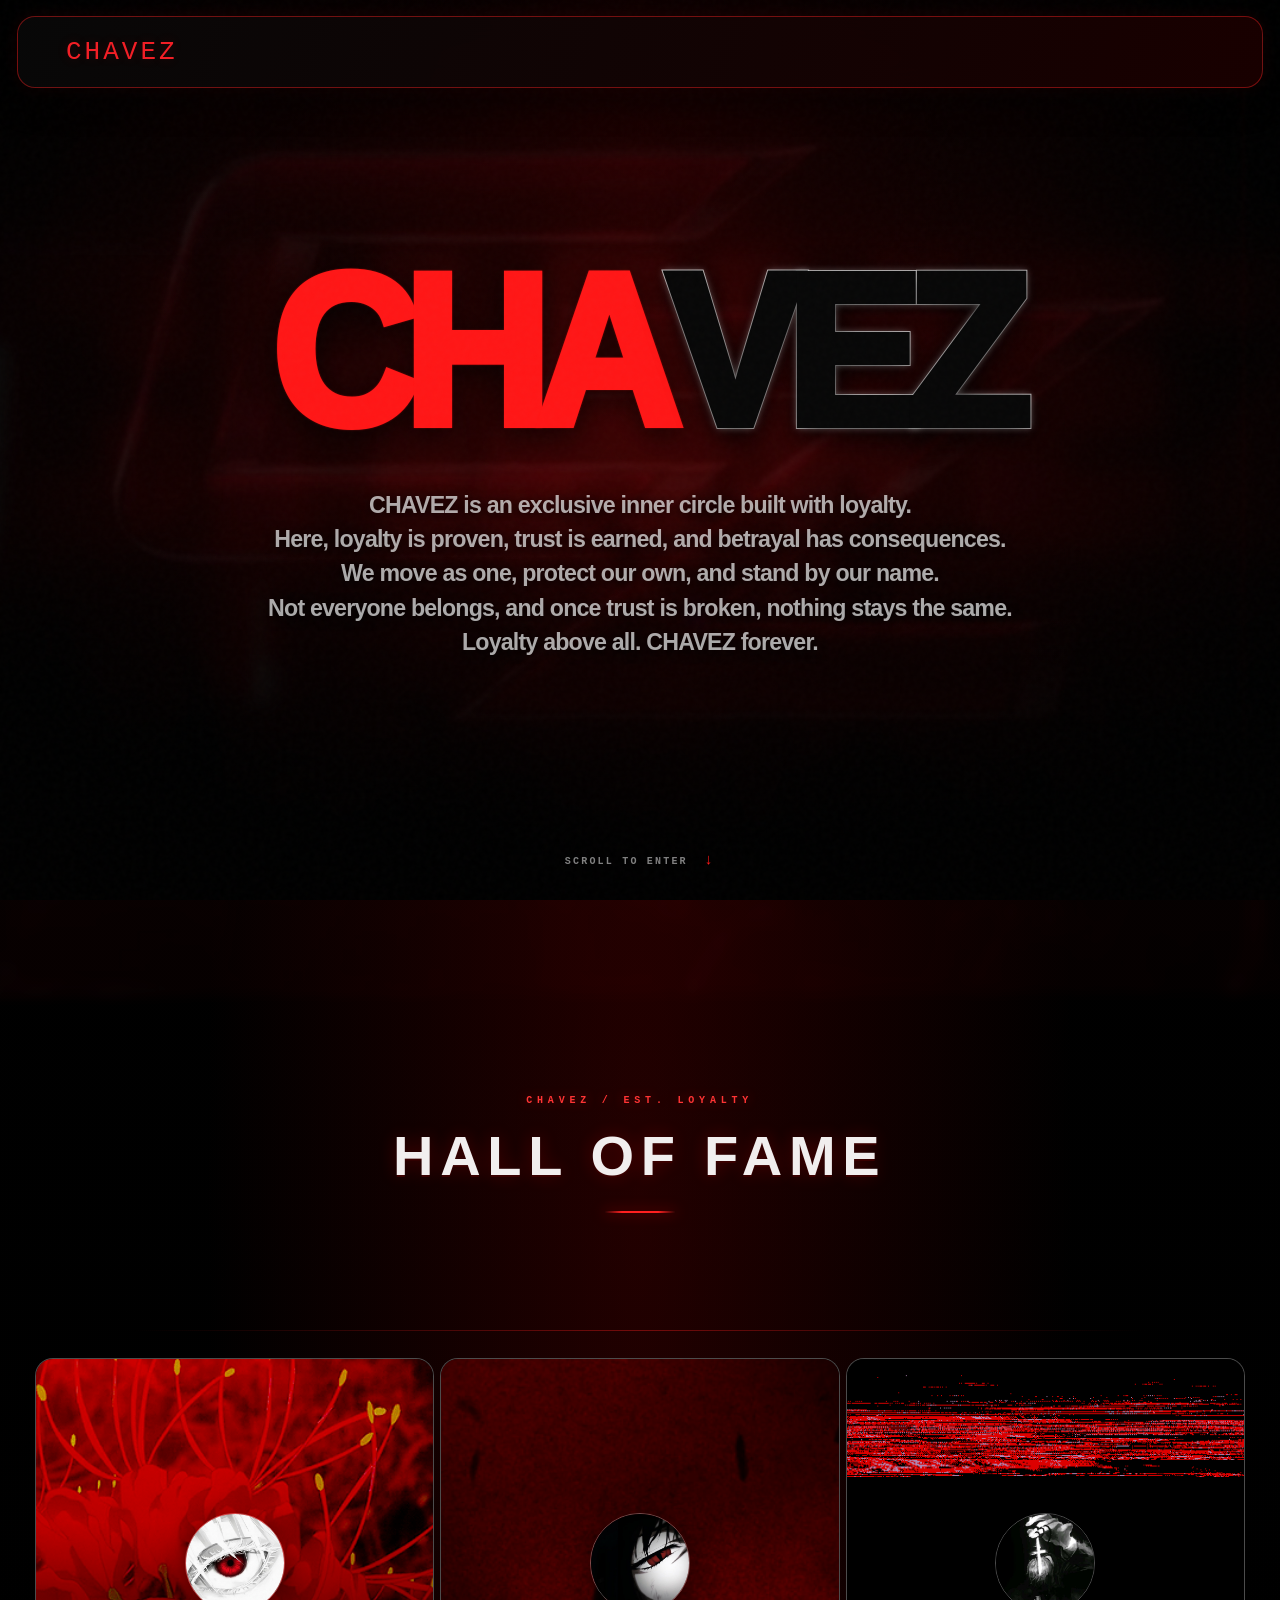
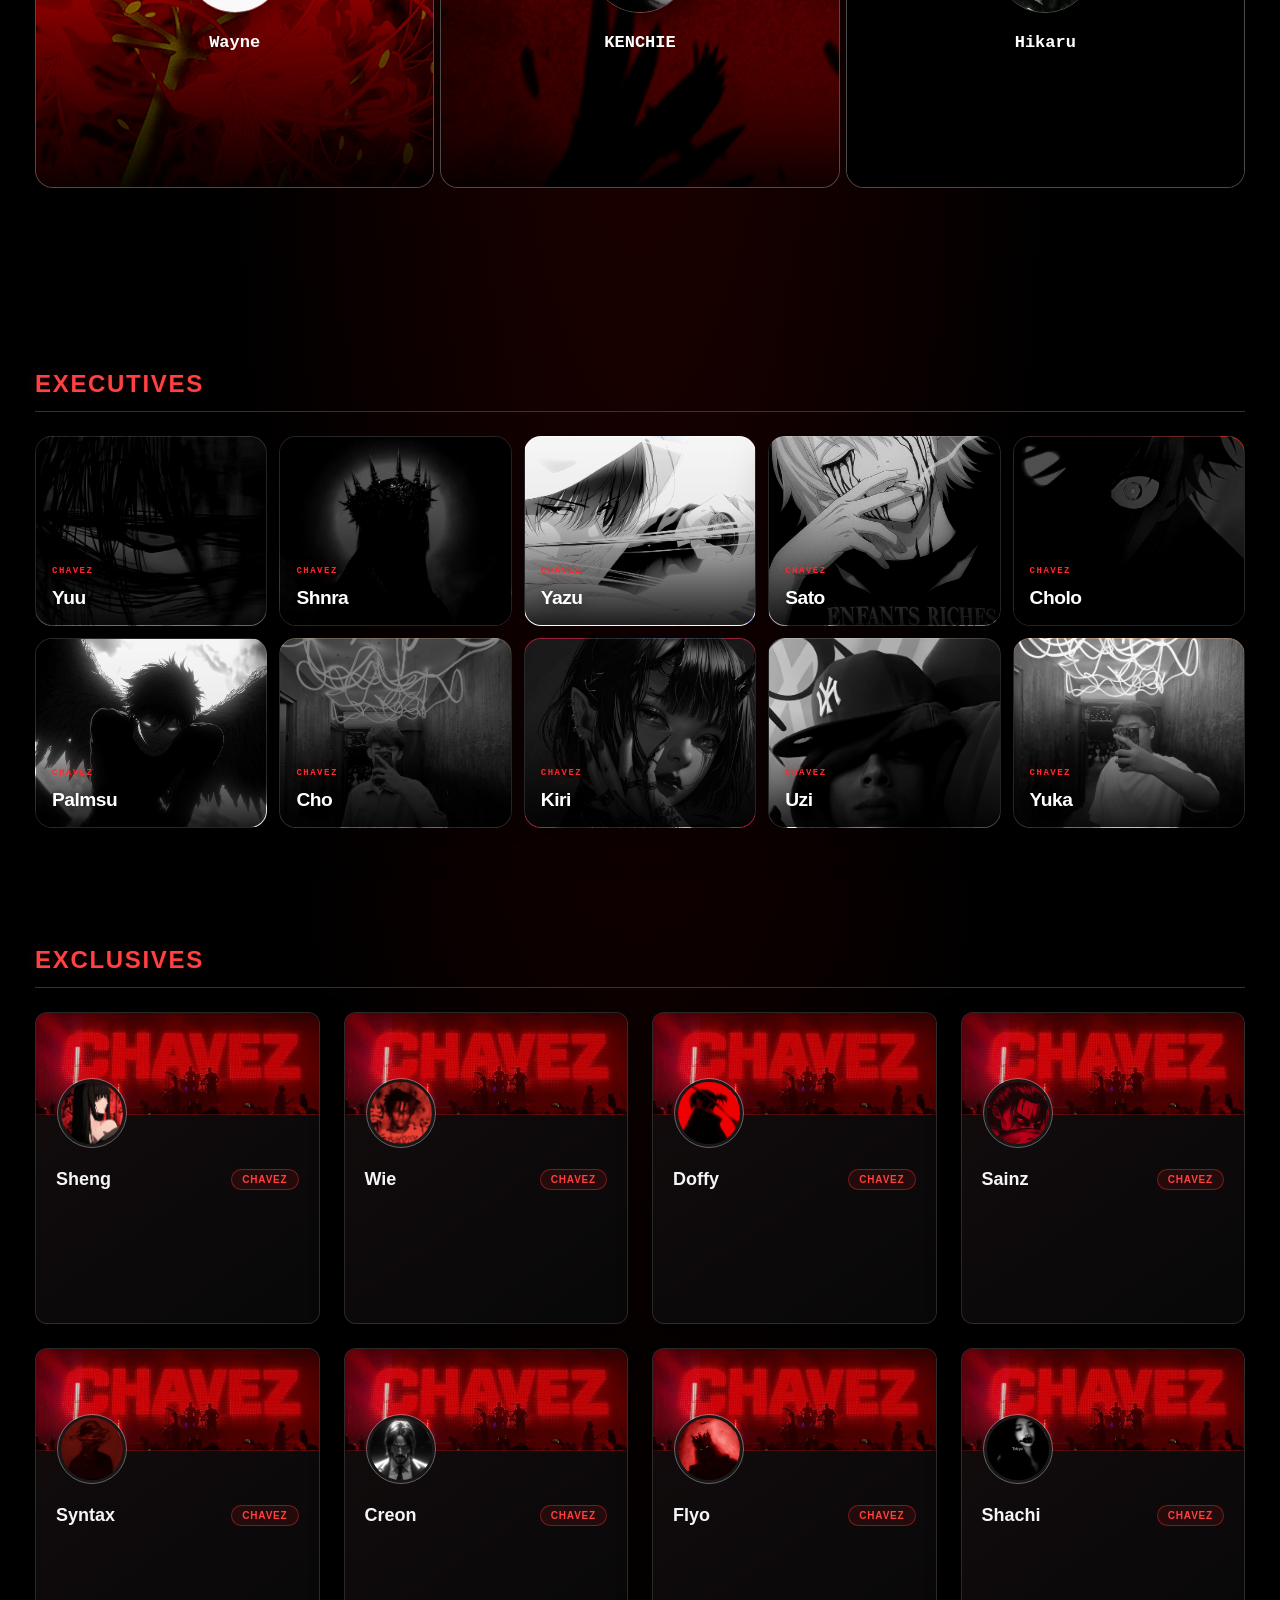
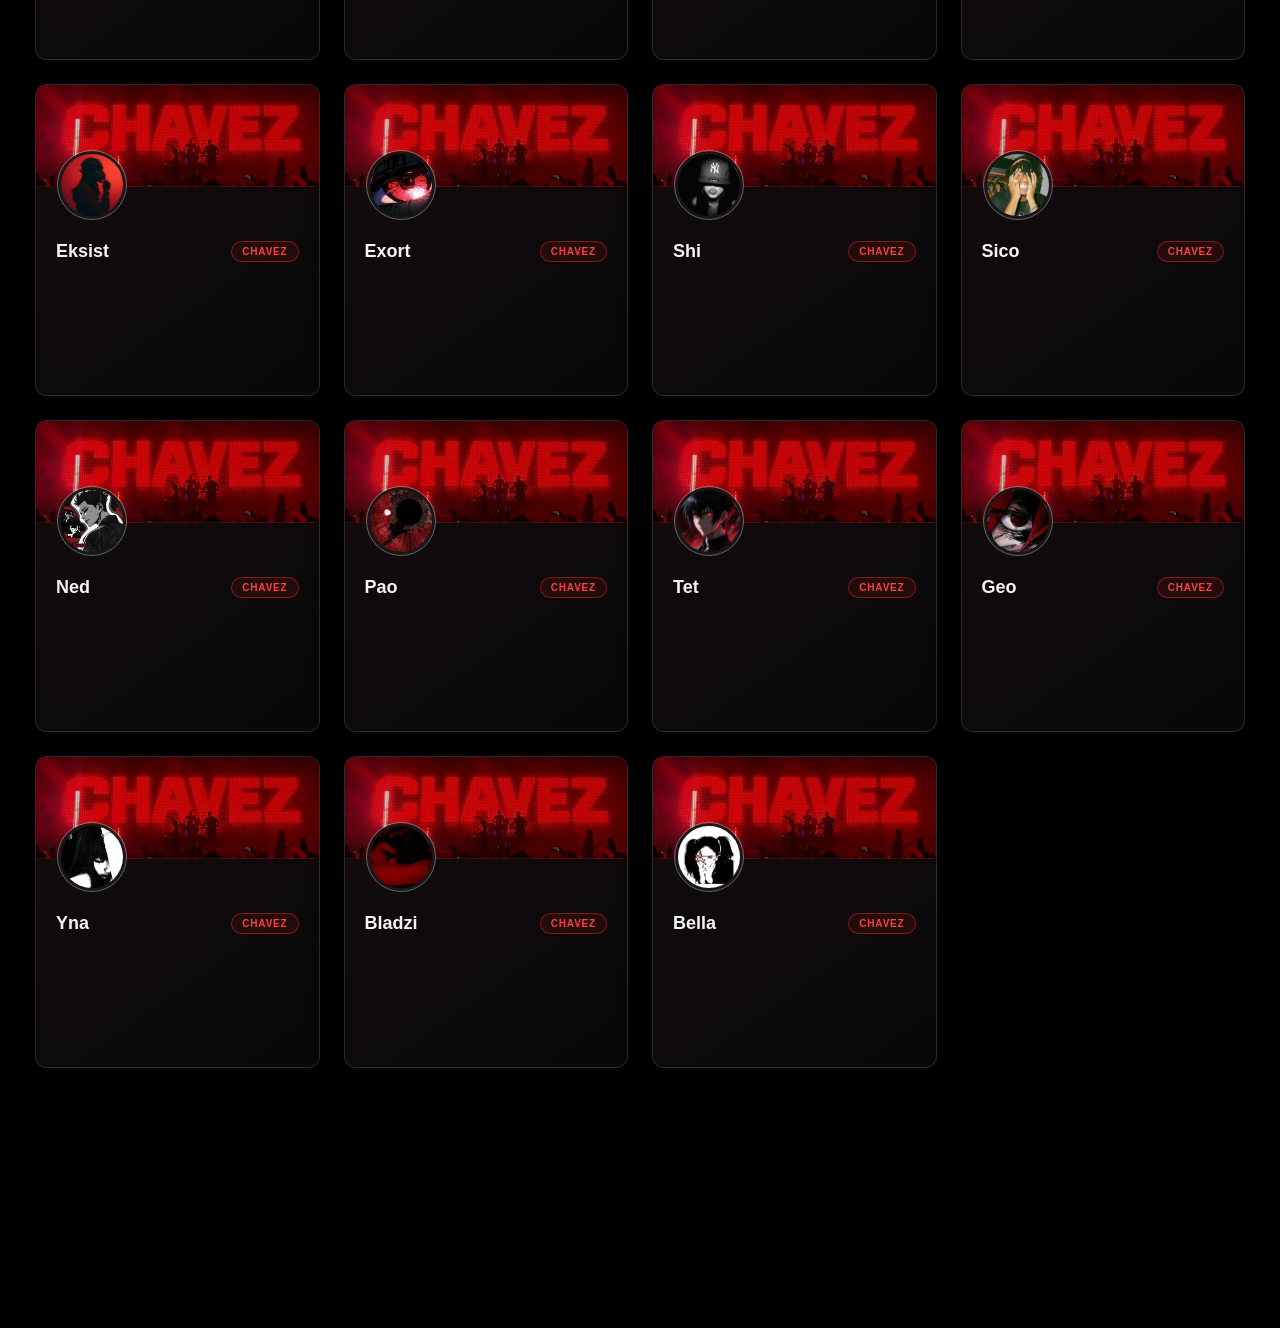
==== home.html @ 58a2871a "Add files via upload" ====
<!DOCTYPE html>
<html lang="en">
<head>
    <link rel="icon" type="image/png" href="BBG/LOGOKENCHIE.png?v=1">
    <meta charset="UTF-8">
    <meta name="viewport" content="width=device-width, initial-scale=1.0">
    <title>chavez</title>
    <link rel="stylesheet" href="home.css">
</head>
<body>
    <div class="page-photo" aria-hidden="true"></div>
    <div class="page-bg" aria-hidden="true"></div>
    <div class="bg-vignette" aria-hidden="true"></div>
    <div class="noise" aria-hidden="true"></div>

    <nav class="nav">
        <div class="brand">CHAVEZ</div>
        </div>
    </nav>

    <section class="intro-hero" aria-label="Welcome to Chavez">
        <div class="intro-mark" aria-label="CHAVEZ"><span class="intro-red">CHA</span><span class="intro-black">VEZ</span></div>
        <p class="intro-tagline">CHAVEZ is an exclusive inner circle built with loyalty. <br class="desktop-break"> Here, loyalty is proven, trust is earned, and betrayal has consequences.<br class="desktop-break"> We move as one, protect our own, and stand by our name.<br class="desktop-break"> Not everyone belongs, and once trust is broken, nothing stays the same.<br class="desktop-break">Loyalty above all. CHAVEZ forever.</p>
        <div class="intro-scroll" aria-hidden="true">SCROLL TO ENTER <span>↓</span></div>
    </section>

    <main id="members">
        <h1>HALL OF FAME</h1>



        <section class="members" aria-label="COF members">
            <article class="member-card" data-member="WAYNE" data-handle="@wayne" data-status="No Current Activity" data-bio="FOUNDER" data-bg="PICTURESGIF/wayne.gif" data-music="MUSICS/waynesong.mp3">
                <div class="card-image" style="background-image:url('PICTURESGIF/wayne.gif')"></div>
                <div class="card-shade"></div>
                <img class="avatar" src="PICTURESGIF/waynepfp.jpg" alt="Wayne">
                <div class="member-info"><h2>Wayne</h2><p>@wayne</p><small>No Current Activity</small></div>
                <div class="member-description">
                    <span class="description-label">DESCRIPTION</span>
                    <p>FOUNDER</p>
                </div>
            </article>

            <article class="member-card" data-member="KENCHIE" data-handle="@kenchie" data-status="No Current Activity" data-bio="Menace on Society" data-bg="PICTURESGIF/kenchie.gif" data-music="MUSICS/kenchiesong.mp3">
                <div class="card-image" style="background-image:url('PICTURESGIF/kenchie.gif')"></div>
                <div class="card-shade"></div>
                <img class="avatar" src="PICTURESGIF/kenchiepfp.jpg" alt="Kenchie">
                <div class="member-info"><h2>KENCHIE</h2><p>@kenchie</p><small>No Current Activity</small></div>
                <div class="member-description">
                    <span class="description-label">DESCRIPTION</span>
                    <p>bakit ka ba nagagalit, friend ko lang yun. gosh I feel so babae rn</p>
                </div>
            </article>

            <article class="member-card" data-member="HIKARU" data-handle="@hikaru" data-status="No Current Activity" data-bio="ON GOD" data-bg="PICTURESGIF/hikaru.gif" data-music="MUSICS/hikarusong.mp3">
                <div class="card-image" style="background-image:url('PICTURESGIF/hikaru.gif')"></div>
                <div class="card-shade"></div>
                <img class="avatar" src="PICTURESGIF/hikarupfp.jpg" alt="Hikaru">
                <div class="member-info"><h2>Hikaru</h2><p>@hikaru</p><small>No Current Activity</small></div>
                <div class="member-description">
                    <span class="description-label">DESCRIPTION</span>
                    <p>ON GOD</p>
                </div>
            </article>

        </section>

        <section class="executive-showcase" aria-label="Executive cards">
            <h2 class="executive-label">EXECUTIVES</h2>
            <div class="executive-grid">
                <article class="executive-card" style="--card-image:url('PICTURESGIF/yuu.jpg')"><div class="executive-shade"></div><div class="executive-copy"><p>CHAVEZ</p><h2>Yuu</h2></div></article>
                <article class="executive-card" style="--card-image:url('PICTURESGIF/shnra.jpg')"><div class="executive-shade"></div><div class="executive-copy"><p>CHAVEZ</p><h2>Shnra</h2></div></article>
                <article class="executive-card" style="--card-image:url('PICTURESGIF/yazu.jpg')"><div class="executive-shade"></div><div class="executive-copy"><p>CHAVEZ</p><h2>Yazu</h2></div></article>
                <article class="executive-card" style="--card-image:url('PICTURESGIF/sato.jpg')"><div class="executive-shade"></div><div class="executive-copy"><p>CHAVEZ</p><h2>Sato</h2></div></article>
                <article class="executive-card" style="--card-image:url('PICTURESGIF/cholo.jpg')"><div class="executive-shade"></div><div class="executive-copy"><p>CHAVEZ</p><h2>Cholo</h2></div></article>
                <article class="executive-card" style="--card-image:url('PICTURESGIF/palmsu.jpg')"><div class="executive-shade"></div><div class="executive-copy"><p>CHAVEZ</p><h2>Palmsu</h2></div></article>
                <article class="executive-card" style="--card-image:url('PICTURESGIF/cho.jpg')"><div class="executive-shade"></div><div class="executive-copy"><p>CHAVEZ</p><h2>Cho</h2></div></article>
                <article class="executive-card" style="--card-image:url('PICTURESGIF/kiri.jpg')"><div class="executive-shade"></div><div class="executive-copy"><p>CHAVEZ</p><h2>Kiri</h2></div></article>
                <article class="executive-card" style="--card-image:url('PICTURESGIF/uzi.jpg')"><div class="executive-shade"></div><div class="executive-copy"><p>CHAVEZ</p><h2>Uzi</h2></div></article>
                <article class="executive-card" style="--card-image:url('PICTURESGIF/yuka.jpg')"><div class="executive-shade"></div><div class="executive-copy"><p>CHAVEZ</p><h2>Yuka</h2></div></article>
            </div>
        </section>
        <section class="danger-showcase" aria-label="EXCLUSIVES">
            <h2 class="danger-title">EXCLUSIVES</h2>
            <div class="danger-grid">
                <article class="danger-card">
                    <div class="danger-banner" style="--banner-image:url('PICTURESGIF/exclusivebanner.jpg')"></div>
                    <img class="danger-avatar" src="PICTURESGIF/Shengpfp.jpg" alt="Sheng  profile">
                    <div class="danger-details"><div class="danger-name-row"><h3>Sheng </h3><span class="danger-tag">CHAVEZ</span></div>
                </article>
                <article class="danger-card">
                    <div class="danger-banner" style="--banner-image:url('PICTURESGIF/exclusivebanner.jpg')"></div>
                    <img class="danger-avatar" src="PICTURESGIF/Wiepfp.jpg" alt="Wie  profile">
                    <div class="danger-details"><div class="danger-name-row"><h3>Wie </h3><span class="danger-tag">CHAVEZ</span></div>
                </article>
                <article class="danger-card">
                    <div class="danger-banner" style="--banner-image:url('PICTURESGIF/exclusivebanner.jpg')"></div>
                    <img class="danger-avatar" src="PICTURESGIF/Doffypfp.jpg" alt="Doffy  profile">
                    <div class="danger-details"><div class="danger-name-row"><h3>Doffy </h3><span class="danger-tag">CHAVEZ</span></div>
                </article>
                <article class="danger-card">
                    <div class="danger-banner" style="--banner-image:url('PICTURESGIF/exclusivebanner.jpg')"></div>
                    <img class="danger-avatar" src="PICTURESGIF/Sainzpfp.jpg" alt="Sainz  profile">
                    <div class="danger-details"><div class="danger-name-row"><h3>Sainz </h3><span class="danger-tag">CHAVEZ</span></div>
                </article>
                <article class="danger-card">
                    <div class="danger-banner" style="--banner-image:url('PICTURESGIF/exclusivebanner.jpg')"></div>
                    <img class="danger-avatar" src="PICTURESGIF/Syntaxpfp.jpg" alt="Syntax profile">
                    <div class="danger-details"><div class="danger-name-row"><h3>Syntax </h3><span class="danger-tag">CHAVEZ</span></div>
                </article>
                                <article class="danger-card">
                    <div class="danger-banner" style="--banner-image:url('PICTURESGIF/exclusivebanner.jpg')"></div>
                    <img class="danger-avatar" src="PICTURESGIF/Creonpfp.jpg" alt="Creon profile">
                    <div class="danger-details"><div class="danger-name-row"><h3>Creon </h3><span class="danger-tag">CHAVEZ</span></div>
                </article>
                                <article class="danger-card">
                    <div class="danger-banner" style="--banner-image:url('PICTURESGIF/exclusivebanner.jpg')"></div>
                    <img class="danger-avatar" src="PICTURESGIF/Flyopfp.jpg" alt="Flyo profile">
                    <div class="danger-details"><div class="danger-name-row"><h3>Flyo </h3><span class="danger-tag">CHAVEZ</span></div>
                </article>
                                <article class="danger-card">
                    <div class="danger-banner" style="--banner-image:url('PICTURESGIF/exclusivebanner.jpg')"></div>
                    <img class="danger-avatar" src="PICTURESGIF/shachipfp.jpg" alt="Shachi profile">
                    <div class="danger-details"><div class="danger-name-row"><h3>Shachi </h3><span class="danger-tag">CHAVEZ</span></div>
                </article>
                                <article class="danger-card">
                    <div class="danger-banner" style="--banner-image:url('PICTURESGIF/exclusivebanner.jpg')"></div>
                    <img class="danger-avatar" src="PICTURESGIF/Eksistpfp.jpg" alt="Eksist  profile">
                    <div class="danger-details"><div class="danger-name-row"><h3>Eksist </h3><span class="danger-tag">CHAVEZ</span></div>
                </article>
                                <article class="danger-card">
                    <div class="danger-banner" style="--banner-image:url('PICTURESGIF/exclusivebanner.jpg')"></div>
                    <img class="danger-avatar" src="PICTURESGIF/exortpfp.jpg" alt="Exort   profile">
                    <div class="danger-details"><div class="danger-name-row"><h3>Exort </h3><span class="danger-tag">CHAVEZ</span></div>
                </article>
                                <article class="danger-card">
                    <div class="danger-banner" style="--banner-image:url('PICTURESGIF/exclusivebanner.jpg')"></div>
                    <img class="danger-avatar" src="PICTURESGIF/Shipfp.jpg" alt="Shi profile">
                    <div class="danger-details"><div class="danger-name-row"><h3>Shi </h3><span class="danger-tag">CHAVEZ</span></div>
                </article>
                                <article class="danger-card">
                    <div class="danger-banner" style="--banner-image:url('PICTURESGIF/exclusivebanner.jpg')"></div>
                    <img class="danger-avatar" src="PICTURESGIF/Sicopfp.jpg" alt="Sico   profile">
                    <div class="danger-details"><div class="danger-name-row"><h3>Sico  </h3><span class="danger-tag">CHAVEZ</span></div>
                </article>
                                                <article class="danger-card">
                    <div class="danger-banner" style="--banner-image:url('PICTURESGIF/exclusivebanner.jpg')"></div>
                    <img class="danger-avatar" src="PICTURESGIF/Nedpfp.jpg" alt="Ned profile">
                    <div class="danger-details"><div class="danger-name-row"><h3>Ned</h3><span class="danger-tag">CHAVEZ</span></div>
                </article>
                                <article class="danger-card">
                    <div class="danger-banner" style="--banner-image:url('PICTURESGIF/exclusivebanner.jpg')"></div>
                    <img class="danger-avatar" src="PICTURESGIF/Paopfp.jpg" alt="Pao profile">
                    <div class="danger-details"><div class="danger-name-row"><h3>Pao</h3><span class="danger-tag">CHAVEZ</span></div>
                </article>
                                                <article class="danger-card">
                    <div class="danger-banner" style="--banner-image:url('PICTURESGIF/exclusivebanner.jpg')"></div>
                    <img class="danger-avatar" src="PICTURESGIF/tetpfp.jpg" alt="Tet profile">
                    <div class="danger-details"><div class="danger-name-row"><h3>Tet</h3><span class="danger-tag">CHAVEZ</span></div>
                </article>
                                <article class="danger-card">
                    <div class="danger-banner" style="--banner-image:url('PICTURESGIF/exclusivebanner.jpg')"></div>
                    <img class="danger-avatar" src="PICTURESGIF/Geopfp.jpg" alt="Geo profile">
                    <div class="danger-details"><div class="danger-name-row"><h3>Geo </h3><span class="danger-tag">CHAVEZ</span></div>
                </article>
                                <article class="danger-card">
                    <div class="danger-banner" style="--banner-image:url('PICTURESGIF/exclusivebanner.jpg')"></div>
                    <img class="danger-avatar" src="PICTURESGIF/ynapfp.jpg" alt="Yna profile">
                    <div class="danger-details"><div class="danger-name-row"><h3>Yna </h3><span class="danger-tag">CHAVEZ</span></div>
                </article>
                                <article class="danger-card">
                    <div class="danger-banner" style="--banner-image:url('PICTURESGIF/exclusivebanner.jpg')"></div>
                    <img class="danger-avatar" src="PICTURESGIF/Bladzipfp.jpg" alt="Bladzi profile">
                    <div class="danger-details"><div class="danger-name-row"><h3>Bladzi</h3><span class="danger-tag">CHAVEZ</span></div>
                </article>
                                <article class="danger-card">
                    <div class="danger-banner" style="--banner-image:url('PICTURESGIF/exclusivebanner.jpg')"></div>
                    <img class="danger-avatar" src="PICTURESGIF/bellapfp.jpg" alt="Bella profile">
                    <div class="danger-details"><div class="danger-name-row"><h3>Bella</h3><span class="danger-tag">CHAVEZ</span></div>
                </article>
            </div>
        </section>
    </main>

    <script src="anti-inspect.js" defer></script>
    <script src="home.js"></script>
</body>
</html>
---- home.css ----
* {
    box-sizing: border-box;
    margin: 0;
    padding: 0;
}

html,
body {
    width: 100%;
    min-height: 100%;
    background: #000;
    color: #eee;
    font-family: "Courier New", monospace;
}

body {
    overflow-x: hidden;
    position: relative;
}

/* ---------- BACKGROUND ---------- */

.page-photo,
.page-bg,
.bg-vignette,
.noise {
    position: fixed;
    inset: 0;
    pointer-events: none;
}

.page-photo {
    z-index: 0;
    background: url("BACKGROUNDKENCHIE.jpg") center / cover no-repeat;
    filter: blur(3px) brightness(.42) saturate(.72);
    transform: scale(1.04);
}

.page-bg {
    z-index: 1;
    inset: -6%;
    background: transparent center / cover no-repeat;
    filter: blur(7px) brightness(.5) saturate(.72);
    transform: scale(1.08);
    transition:
        background-image .7s ease,
        filter .7s ease,
        transform 1s cubic-bezier(.22, 1, .36, 1);
}

.bg-vignette {
    z-index: 2;
    background:
        radial-gradient(
            ellipse at center,
            rgba(0, 0, 0, .03) 10%,
            rgba(0, 0, 0, .45) 72%,
            #000 100%
        );
}

.noise {
    z-index: 30;
    opacity: .025;
    background-image: url("data:image/svg+xml,%3Csvg viewBox='0 0 180 180' xmlns='http://www.w3.org/2000/svg'%3E%3Cfilter id='n'%3E%3CfeTurbulence type='fractalNoise' baseFrequency='.9' numOctaves='4' stitchTiles='stitch'/%3E%3C/filter%3E%3Crect width='100%25' height='100%25' filter='url(%23n)' opacity='.8'/%3E%3C/svg%3E");
}

.page-photo,
.page-bg,
.bg-vignette,
.noise {
    will-change: transform;
}

main {
    position: relative;
    z-index: 10;
}


/* ---------- CHAVEZ INTRO HERO ---------- */
.intro-hero {
    position: relative;
    z-index: 10;
    min-height: 100svh;
    padding: 70px 24px 46px;
    display: flex;
    flex-direction: column;
    align-items: center;
    justify-content: center;
    overflow: hidden;
    text-align: center;
    background:
        linear-gradient(90deg, rgba(0,0,0,.80), rgba(25,0,0,.48), rgba(0,0,0,.82)),
        radial-gradient(ellipse at 50% 45%, rgba(190,0,0,.24), transparent 60%);
}

.intro-hero::before {
    content: "";
    position: absolute;
    inset: -8%;
    z-index: -1;
    background: url("PICTURESGIF/chavezlogo.gif") center / cover no-repeat;
    opacity: .15;
    filter: blur(2px) saturate(.8) brightness(.75);
    transform: scale(1.04);
}

.intro-hero::after {
    content: "";
    position: absolute;
    inset: 0;
    pointer-events: none;
    background: linear-gradient(180deg, rgba(0,0,0,.12), transparent 55%, #000 100%);
}

.intro-mark {
    position: relative;
    z-index: 1;
    display: flex;
    align-items: center;
    justify-content: center;
    font-family: Impact, Haettenschweiler, "Arial Narrow Bold", sans-serif;
    font-size: clamp(5rem, 17vw, 13.5rem);
    font-weight: 1000;
    line-height: .82;
    letter-spacing: -.075em;
    color: #fff;
    text-transform: uppercase;
    text-shadow: 0 8px 30px rgba(0,0,0,.45);
    transform: scaleX(.94);
}

.intro-red { color: #ff1717; text-shadow: 0 0 2px rgba(255, 23, 23, .45), 0 8px 30px rgba(0,0,0,.6); }
.intro-black { color: #080808; -webkit-text-stroke: 2px rgba(255,255,255,.78); paint-order: stroke fill; text-shadow: 0 0 8px rgba(255,255,255,.35), 0 8px 30px rgba(0,0,0,.9); }

.intro-tagline {
    position: relative;
    z-index: 1;
    max-width: 850px;
    margin-top: 46px;
    color: rgba(235,235,235,.72);
    font-family: Arial, Helvetica, sans-serif;
    font-size: clamp(1rem, 2.1vw, 1.45rem);
    font-weight: 700;
    line-height: 1.48;
    letter-spacing: -.035em;
    text-shadow: 0 2px 12px #000;
}

.intro-scroll {
    position: absolute;
    z-index: 1;
    bottom: 28px;
    color: rgba(255,255,255,.5);
    font: 700 10px/1.5 "Courier New", monospace;
    letter-spacing: .22em;
}

.intro-scroll span { color: #ff1717; margin-left: 8px; font-size: 15px; }

@media (max-width: 600px) {
    .intro-hero { min-height: 88svh; padding-inline: 18px; }
    .intro-mark { font-size: clamp(4.3rem, 18vw, 7rem); }
    .intro-tagline { margin-top: 30px; }
    .desktop-break { display: none; }
}

/* ---------- NAV ---------- */

.nav {
    position: fixed;
    z-index: 40;
    top: 16px;
    left: 17px;
    right: 17px;
    height: 72px;
    padding: 0 48px;
    display: flex;
    align-items: center;
    justify-content: space-between;
    border: 1px solid rgba(255, 255, 255, .25);
    border-radius: 18px;
    background: rgba(14, 14, 14, .72);
    backdrop-filter: blur(15px);
    -webkit-backdrop-filter: blur(15px);
    box-shadow: 0 10px 35px rgba(0, 0, 0, .35);
}

.brand {
    font-size: 26px;
    letter-spacing: 3px;
}

.links {
    display: flex;
    gap: 25px;
}

.links a {
    color: #ddd;
    text-decoration: none;
    font-size: 14px;
    transition:
        color .3s ease,
        opacity .3s ease,
        transform .3s ease;
}

.links a:hover {
    color: #fff;
    opacity: .65;
    transform: translateY(-1px);
}

/* ---------- PAGE ---------- */

main {
    min-height: 100vh;
    padding-top: 194px;
    padding-bottom: 170px;
}

h1 {
    display: block;
    text-align: center;
    color: #777;
    font-family: Arial, sans-serif;
    font-weight: 500;
    font-size: 36px;
    letter-spacing: -1.5px;
    margin: 0 0 170px;
    text-shadow: 0 0 16px rgba(255, 255, 255, .05);
}

.members {
    width: min(1500px, calc(100% - 70px));
    margin: 0 auto;
    display: flex;
    justify-content: center;
    align-items: stretch;
    gap: 6px;
    min-height: 520px;
}

/* ---------- CARD ---------- */

.member-card {
    position: relative;
    height: 430px;
    flex: 1 1 0;
    min-width: 105px;
    overflow: hidden;
    border: 1px solid rgba(255, 255, 255, .27);
    border-radius: 18px;
    background: #090909;
    cursor: pointer;
    isolation: isolate;

    transition:
        flex-grow .7s cubic-bezier(.16, 1, .3, 1),
        flex-basis .7s cubic-bezier(.16, 1, .3, 1),
        height .7s cubic-bezier(.16, 1, .3, 1),
        transform .55s cubic-bezier(.16, 1, .3, 1),
        filter .55s ease,
        opacity .55s ease,
        border-color .45s ease,
        box-shadow .55s ease;
}

.member-card:hover {
    flex: 0 0 430px;
    height: 520px;
    z-index: 10;
    transform: translateY(-7px);
    filter: brightness(1.05);
    border-color: rgba(255, 255, 255, .46);
    box-shadow:
        0 0 0 1px rgba(255, 255, 255, .08),
        0 28px 80px rgba(0, 0, 0, .68);
}

.members:hover .member-card:not(:hover) {
    opacity: .72;
    filter: brightness(.78);
    transform: scale(.985);
}

/* ---------- CARD IMAGE ---------- */

.card-image {
    position: absolute;
    inset: 0;
    z-index: -2;
    background-position: center;
    background-size: cover;
    background-repeat: no-repeat;
    opacity: .92;

    transition:
        inset .7s cubic-bezier(.16, 1, .3, 1),
        height .7s cubic-bezier(.16, 1, .3, 1),
        opacity .5s ease,
        transform 1s cubic-bezier(.16, 1, .3, 1),
        filter .7s ease;
}

.member-card:hover .card-image {
    inset: 0 0 auto 0;
    height: 155px;
    opacity: 1;
    transform: scale(1.02);
    filter: none;
}

.card-shade {
    position: absolute;
    inset: 0;
    z-index: -1;
    background:
        linear-gradient(
            to bottom,
            rgba(0, 0, 0, .03) 0%,
            rgba(0, 0, 0, .08) 38%,
            rgba(0, 0, 0, .92) 100%
        );
    transition:
        background .7s cubic-bezier(.16, 1, .3, 1);
}

.member-card:hover .card-shade {
    background:
        linear-gradient(
            to bottom,
            rgba(0, 0, 0, .04) 0,
            rgba(21, 21, 21, .90) 155px,
            #151515 155px,
            #151515 100%
        );
}

/* ---------- AVATAR ---------- */

.avatar {
    position: absolute;
    z-index: 4;
    left: 50%;
    bottom: 174px;
    transform: translateX(-50%);
    width: 100px;
    height: 100px;
    object-fit: cover;
    border-radius: 50%;
    border: 1px solid rgba(255, 255, 255, .3);
    box-shadow: 0 7px 32px rgba(0, 0, 0, .6);

    transition:
        width .65s cubic-bezier(.16, 1, .3, 1),
        height .65s cubic-bezier(.16, 1, .3, 1),
        top .65s cubic-bezier(.16, 1, .3, 1),
        bottom .65s cubic-bezier(.16, 1, .3, 1),
        transform .65s cubic-bezier(.16, 1, .3, 1),
        box-shadow .45s ease;
}

.member-card:hover .avatar {
    top: 84px;
    bottom: auto;
    width: 112px;
    height: 112px;
    box-shadow:
        0 10px 38px rgba(0, 0, 0, .68),
        0 0 0 5px rgba(255, 255, 255, .025);
}

/* ---------- STATUS ---------- */

.status {
    position: absolute;
    z-index: 5;
    left: calc(50% + 39px);
    bottom: 172px;
    width: 16px;
    height: 16px;
    border: 2px solid #111;
    border-radius: 50%;
    transition:
        top .65s cubic-bezier(.16, 1, .3, 1),
        bottom .65s cubic-bezier(.16, 1, .3, 1),
        left .65s cubic-bezier(.16, 1, .3, 1);
}

.member-card:hover .status {
    top: 114px;
    bottom: auto;
}

.red {
    background: #ff4141;
}

.gray {
    background: #929292;
}

.yellow {
    background: #f0bd2f;
}

/* ---------- MEMBER INFO ---------- */

.member-info {
    position: absolute;
    z-index: 5;
    left: 0;
    right: 0;
    bottom: 115px;
    text-align: center;

    transition:
        top .65s cubic-bezier(.16, 1, .3, 1),
        bottom .65s cubic-bezier(.16, 1, .3, 1),
        transform .65s cubic-bezier(.16, 1, .3, 1);
}

.member-info h2 {
    font-size: 17px;
    color: #fff;
    line-height: 1.2;
    white-space: nowrap;
    transition:
        font-size .55s cubic-bezier(.16, 1, .3, 1),
        letter-spacing .55s ease;
}

.member-info p {
    font-size: 13px;
    font-style: italic;
    color: #aaa;
    margin-top: 4px;
    opacity: 0;
    transition:
        opacity .35s ease .08s,
        transform .45s cubic-bezier(.16, 1, .3, 1);
    transform: translateY(5px);
}

.member-info small {
    display: none;
}

/* Expanded information position */
.member-card:hover .member-info {
    top: 238px;
    bottom: auto;
}

.member-card:hover .member-info h2 {
    font-size: 24px;
    letter-spacing: .2px;
}

.member-card:hover .member-info p {
    opacity: 1;
    transform: translateY(0);
}

/* ---------- DESCRIPTION ---------- */

.member-description {
    position: absolute;
    z-index: 6;
    left: 22px;
    right: 22px;
    bottom: 22px;
    padding-top: 15px;
    border-top: 1px solid rgba(255, 255, 255, .14);

    opacity: 0;
    transform: translateY(18px);
    filter: blur(4px);
    pointer-events: none;

    transition:
        opacity .55s ease .08s,
        transform .65s cubic-bezier(.16, 1, .3, 1) .04s,
        filter .55s ease .08s;
}

.member-card:hover .member-description {
    opacity: 1;
    transform: translateY(0);
    filter: blur(0);
}

.description-label {
    display: block;
    margin-bottom: 8px;
    color: #777;
    font-size: 9px;
    letter-spacing: 2px;
}

.member-description p {
    color: #ddd;
    font-size: 12px;
    line-height: 1.65;
}

/* ---------- MOBILE ---------- */

@media (max-width: 1250px) {
    .members {
        overflow-x: auto;
        justify-content: flex-start;
        align-items: center;
        padding: 0 0 80px;
        scrollbar-width: thin;
    }

    .member-card {
        flex: 0 0 130px;
        min-width: 130px;
    }

    .member-card:hover {
        flex-basis: 390px;
        min-width: 390px;
    }
}

@media (max-width: 700px) {
    .nav {
        padding: 0 20px;
    }

    .brand {
        font-size: 20px;
    }

    .links {
        gap: 10px;
    }

    .links a {
        font-size: 11px;
    }

    main {
        padding-top: 145px;
    }

    h1 {
        font-size: 29px;
        margin-bottom: 90px;
    }

    .members {
        width: calc(100% - 24px);
    }

    .member-card {
        flex-basis: 115px;
        min-width: 115px;
        height: 390px;
    }

    .member-card:hover {
        flex-basis: 330px;
        min-width: 330px;
        height: 480px;
    }

    .member-description {
        left: 18px;
        right: 18px;
    }
}

/* ---------- CHAVEZ HALL OF FAME RED / BLACK DESIGN ---------- */
main {
    isolation: isolate;
    overflow: hidden;
    background:
        radial-gradient(ellipse at 50% 8%, rgba(155, 0, 0, .22), transparent 48%),
        linear-gradient(180deg, rgba(4, 4, 4, .10), rgba(0, 0, 0, .52) 32%, rgba(0, 0, 0, .82));
}

main h1 {
    color: #f1eeee;
    font-family: Impact, Haettenschweiler, "Arial Narrow Bold", sans-serif;
    font-size: clamp(2.25rem, 4.5vw, 3.5rem);
    font-weight: 900;
    letter-spacing: .12em;
    text-transform: uppercase;
    margin-bottom: 170px;
    text-shadow: 0 2px 0 #390000, 0 0 18px rgba(255, 0, 0, .22);
}

main h1::before {
    content: "CHAVEZ  /  EST. LOYALTY";
    display: block;
    margin: 0 0 15px;
    color: #ff3434;
    font: 700 10px/1.4 "Courier New", monospace;
    letter-spacing: .48em;
    text-shadow: 0 0 12px rgba(255, 0, 0, .45);
}

main h1::after {
    width: 72px;
    height: 2px;
    bottom: -25px;
    background: linear-gradient(90deg, transparent, #ff2020 25%, #ff2020 75%, transparent);
    box-shadow: 0 0 13px rgba(255, 0, 0, .55);
}

.members {
    position: relative;
}

.members::before {
    content: "";
    position: absolute;
    top: -28px;
    left: 8%;
    right: 8%;
    height: 1px;
    pointer-events: none;
    background: linear-gradient(90deg, transparent, rgba(255, 30, 30, .38), transparent);
}

@media (max-width: 600px) {
    main { padding-top: 150px; }
    main h1 { letter-spacing: .07em; margin-bottom: 130px; }
    main h1::before { letter-spacing: .25em; font-size: 9px; }
}

/* ---------- EXTRA HOME PAGE EFFECTS ---------- */

/* KENCHIE AND FRIENDS title */
h1 {
    position: relative;
    width: fit-content;
    margin-left: auto;
    margin-right: auto;
    animation: titleReveal 1.1s cubic-bezier(.16, 1, .3, 1) both;
    transition:
        color .45s ease,
        letter-spacing .55s cubic-bezier(.16, 1, .3, 1),
        text-shadow .55s ease,
        transform .55s cubic-bezier(.16, 1, .3, 1);
}

h1::after {
    content: "";
    position: absolute;
    left: 50%;
    bottom: -22px;
    width: 0;
    height: 1px;
    transform: translateX(-50%);
    background: rgba(255, 255, 255, .7);
    box-shadow: 0 0 14px rgba(255, 255, 255, .35);
    animation: titleLineReveal 1s cubic-bezier(.16, 1, .3, 1) .35s forwards;
}

h1:hover {
    color: #aaa;
    letter-spacing: 1px;
    transform: translateY(-3px);
    text-shadow:
        0 0 10px rgba(255, 255, 255, .14),
        0 0 28px rgba(255, 255, 255, .08);
}

/* Navigation glass / hover effects */
.nav {
    transition:
        border-color .45s ease,
        background .45s ease,
        box-shadow .55s ease,
        transform .45s cubic-bezier(.16, 1, .3, 1);
    animation: navReveal .8s cubic-bezier(.16, 1, .3, 1) both;
}

.nav:hover {
    border-color: rgba(255, 255, 255, .38);
    background: rgba(18, 18, 18, .78);
    box-shadow:
        0 12px 38px rgba(0, 0, 0, .42),
        0 0 28px rgba(255, 255, 255, .035);
}

.brand {
    position: relative;
    cursor: default;
    transition:
        letter-spacing .5s cubic-bezier(.16, 1, .3, 1),
        color .4s ease,
        text-shadow .4s ease,
        transform .45s cubic-bezier(.16, 1, .3, 1);
}

.brand::after {
    content: "";
    position: absolute;
    left: 0;
    bottom: -7px;
    width: 0;
    height: 1px;
    background: rgba(255, 255, 255, .8);
    box-shadow: 0 0 10px rgba(255, 255, 255, .35);
    transition: width .45s cubic-bezier(.16, 1, .3, 1);
}

.brand:hover {
    color: #fff;
    letter-spacing: 4px;
    transform: translateY(-1px);
    text-shadow: 0 0 16px rgba(255, 255, 255, .16);
}

.brand:hover::after {
    width: 100%;
}

.links {
    align-items: center;
}

.links a {
    position: relative;
    padding: 8px 0;
    transition:
        color .3s ease,
        opacity .3s ease,
        transform .35s cubic-bezier(.16, 1, .3, 1),
        text-shadow .35s ease;
}

.links a::after {
    content: "";
    position: absolute;
    left: 50%;
    bottom: 1px;
    width: 0;
    height: 1px;
    transform: translateX(-50%);
    background: #fff;
    box-shadow: 0 0 9px rgba(255, 255, 255, .45);
    transition: width .35s cubic-bezier(.16, 1, .3, 1);
}

.links a:hover {
    color: #fff;
    opacity: 1;
    transform: translateY(-2px);
    text-shadow: 0 0 12px rgba(255, 255, 255, .16);
}

.links a:hover::after {
    width: 100%;
}

@keyframes titleReveal {
    from {
        opacity: 0;
        transform: translateY(18px) scale(.97);
        filter: blur(8px);
    }
    to {
        opacity: 1;
        transform: translateY(0) scale(1);
        filter: blur(0);
    }
}

@keyframes titleLineReveal {
    from { width: 0; }
    to { width: 72px; }
}

@keyframes navReveal {
    from {
        opacity: 0;
        transform: translateY(-12px);
    }
    to {
        opacity: 1;
        transform: translateY(0);
    }
}

@media (prefers-reduced-motion: reduce) {
    h1,
    h1::after,
    .nav {
        animation: none;
    }

    h1,
    .nav,
    .brand,
    .links a {
        transition: none;
    }
}


/* CHAVEZ red-and-black navigation branding */
.nav {
    border-color: rgba(255, 35, 35, .42);
    background: linear-gradient(110deg, rgba(8, 8, 8, .94), rgba(28, 0, 0, .88));
    box-shadow: 0 10px 35px rgba(0, 0, 0, .45), 0 0 18px rgba(255, 20, 20, .08);
}
.brand {
    color: #f21f26;
    text-shadow: 0 0 12px rgba(255, 25, 35, .16);
}
.brand::after {
    background: #f21f26;
    box-shadow: 0 0 10px rgba(255, 25, 35, .5);
}
.brand:hover {
    color: #ff343b;
    text-shadow: 0 0 16px rgba(255, 25, 35, .32);
}


/* Ten executive-style feature cards below HALL OF FAME */
.executive-showcase {
    width: min(1500px, calc(100% - 70px));
    margin: 92px auto 76px;
    position: relative;
    z-index: 4;
}
.executive-label {
    color: #ff4141;
    font: 800 clamp(18px, 2vw, 24px)/1.2 Arial, sans-serif;
    letter-spacing: .07em;
    text-transform: uppercase;
    padding: 0 0 12px;
    margin: 0 0 24px;
    border-bottom: 1px solid rgba(255, 35, 35, .5);
    text-shadow: 0 0 15px rgba(255, 0, 0, .2);
}
.executive-grid {
    display: grid;
    grid-template-columns: repeat(5, minmax(0, 1fr));
    gap: 12px;
}
.executive-card {
    min-height: 190px;
    position: relative;
    overflow: hidden;
    border: 1px solid rgba(255, 255, 255, .12);
    border-radius: 17px;
    background: #090909 var(--card-image) center 35% / cover no-repeat;
    box-shadow: 0 15px 38px rgba(0, 0, 0, .25);
    isolation: isolate;
    transition: transform .35s ease, border-color .35s ease, box-shadow .35s ease;
}
.executive-card::before {
    content: "";
    position: absolute;
    inset: 0;
    z-index: -1;
    background: var(--card-image) center 35% / cover no-repeat;
    filter: grayscale(1) contrast(1.08);
    transition: transform .65s cubic-bezier(.2, .8, .2, 1), filter .35s ease;
}
.executive-card:hover {
    transform: translateY(-5px);
    border-color: rgba(255, 35, 42, .62);
    box-shadow: 0 18px 42px rgba(0, 0, 0, .45), 0 0 24px rgba(255, 20, 28, .09);
}
.executive-card:hover::before { transform: scale(1.06); filter: grayscale(.75) contrast(1.1); }
.executive-shade {
    position: absolute;
    inset: 0;
    background: linear-gradient(180deg, rgba(0,0,0,.04) 5%, rgba(0,0,0,.08) 38%, rgba(0,0,0,.88) 100%);
}
.executive-copy {
    position: absolute;
    left: 16px;
    right: 12px;
    bottom: 18px;
    z-index: 1;
}
.executive-copy p {
    margin: 0 0 12px;
    color: #ff282f;
    font: 700 9px/1.2 "Courier New", monospace;
    letter-spacing: 1.5px;
    text-shadow: 0 0 12px rgba(255, 20, 30, .3);
}
.executive-copy h2 {
    color: #fff;
    font-family: Impact, "Arial Narrow", sans-serif;
    font-size: clamp(18px, 1.5vw, 25px);
    line-height: .95;
    letter-spacing: -.5px;
    text-shadow: 0 2px 12px rgba(0,0,0,.55);
}
@media (max-width: 1100px) {
    .executive-grid { grid-template-columns: repeat(3, minmax(0, 1fr)); }
}
@media (max-width: 700px) {
    .executive-showcase { width: calc(100% - 30px); margin-top: 72px; }
    .executive-grid { grid-template-columns: repeat(2, minmax(0, 1fr)); gap: 12px; }
    .executive-card { min-height: 170px; }
    .executive-copy { left: 12px; bottom: 14px; }
}
@media (max-width: 420px) {
    .executive-grid { grid-template-columns: 1fr; }
    .executive-card { min-height: 220px; }
}

/* ---------- MOST DANGER MEMBER CARDS ---------- */
.danger-showcase {
    width: min(1360px, calc(100% - 70px));
    margin: 110px auto 90px;
    padding-top: 8px;
}
.danger-title {
    color: #ff4141;
    font: 800 clamp(18px, 2vw, 24px)/1.2 Arial, sans-serif;
    letter-spacing: .07em;
    text-transform: uppercase;
    padding: 0 0 12px;
    margin: 0 0 24px;
    border-bottom: 1px solid rgba(255, 35, 35, .5);
    text-shadow: 0 0 15px rgba(255, 0, 0, .2);
}
.danger-grid {
    display: grid;
    grid-template-columns: repeat(4, minmax(0, 1fr));
    gap: 24px;
    align-items: stretch;
}
.danger-card {
    position: relative;
    min-width: 0;
    min-height: 312px;
    overflow: hidden;
    border: 1px solid rgba(255,255,255,.13);
    border-radius: 12px;
    background: linear-gradient(145deg, rgba(20,12,13,.98), rgba(8,8,9,.98));
    box-shadow: 0 12px 34px rgba(0,0,0,.28);
    transition: transform .25s ease, border-color .25s ease, box-shadow .25s ease;
}
.danger-card:hover {
    transform: translateY(-4px);
    border-color: rgba(255,45,45,.58);
    box-shadow: 0 15px 38px rgba(100,0,0,.24);
}
.danger-banner {
    height: 102px;
    background-image: linear-gradient(90deg, rgba(0,0,0,.12), rgba(0,0,0,.22)), var(--banner-image);
    background-size: cover;
    background-position: center;
    border-bottom: 1px solid rgba(255,45,45,.2);
}
.danger-avatar {
    position: absolute;
    top: 66px;
    left: 22px;
    width: 68px;
    height: 68px;
    object-fit: cover;
    border-radius: 50%;
    border: 3px solid #171717;
    outline: 1px solid rgba(255,255,255,.36);
    background: #111;
}
.danger-details { padding: 54px 20px 18px; }
.danger-name-row { display: flex; align-items: center; justify-content: space-between; gap: 8px; }
.danger-name-row h3 { color: #f5f5f5; font: 800 18px/1.2 Arial, sans-serif; overflow-wrap: anywhere; }
.danger-tag { flex: 0 0 auto; color: #ff4040; background: rgba(255,35,35,.1); border: 1px solid rgba(255,45,45,.42); border-radius: 20px; padding: 4px 10px; font: 700 10px Arial, sans-serif; letter-spacing: .08em; }
.danger-details > p { color: #aaa6ad; font: italic 13px Arial, sans-serif; margin: 10px 0 16px; }
.danger-details audio { display: block; width: 100%; height: 34px; margin: 0 0 12px; }
.danger-id { display: inline-block; max-width: 100%; color: #a7a1ab; background: rgba(0,0,0,.24); border: 1px solid rgba(255,255,255,.06); border-radius: 4px; padding: 6px 8px; font: 10px/1.3 'Courier New', monospace; overflow-wrap: anywhere; }
@media (max-width: 1050px) { .danger-grid { grid-template-columns: repeat(3, minmax(0, 1fr)); gap: 18px; } }
@media (max-width: 760px) { .danger-showcase { width: calc(100% - 30px); margin-top: 76px; } .danger-grid { grid-template-columns: repeat(2, minmax(0, 1fr)); gap: 13px; } .danger-card { min-height: 300px; } .danger-details { padding: 50px 12px 14px; } .danger-avatar { left: 14px; } .danger-name-row h3 { font-size: 15px; } .danger-tag { padding: 4px 7px; font-size: 9px; } }
@media (max-width: 440px) { .danger-grid { grid-template-columns: 1fr; } .danger-card { min-height: 290px; } }
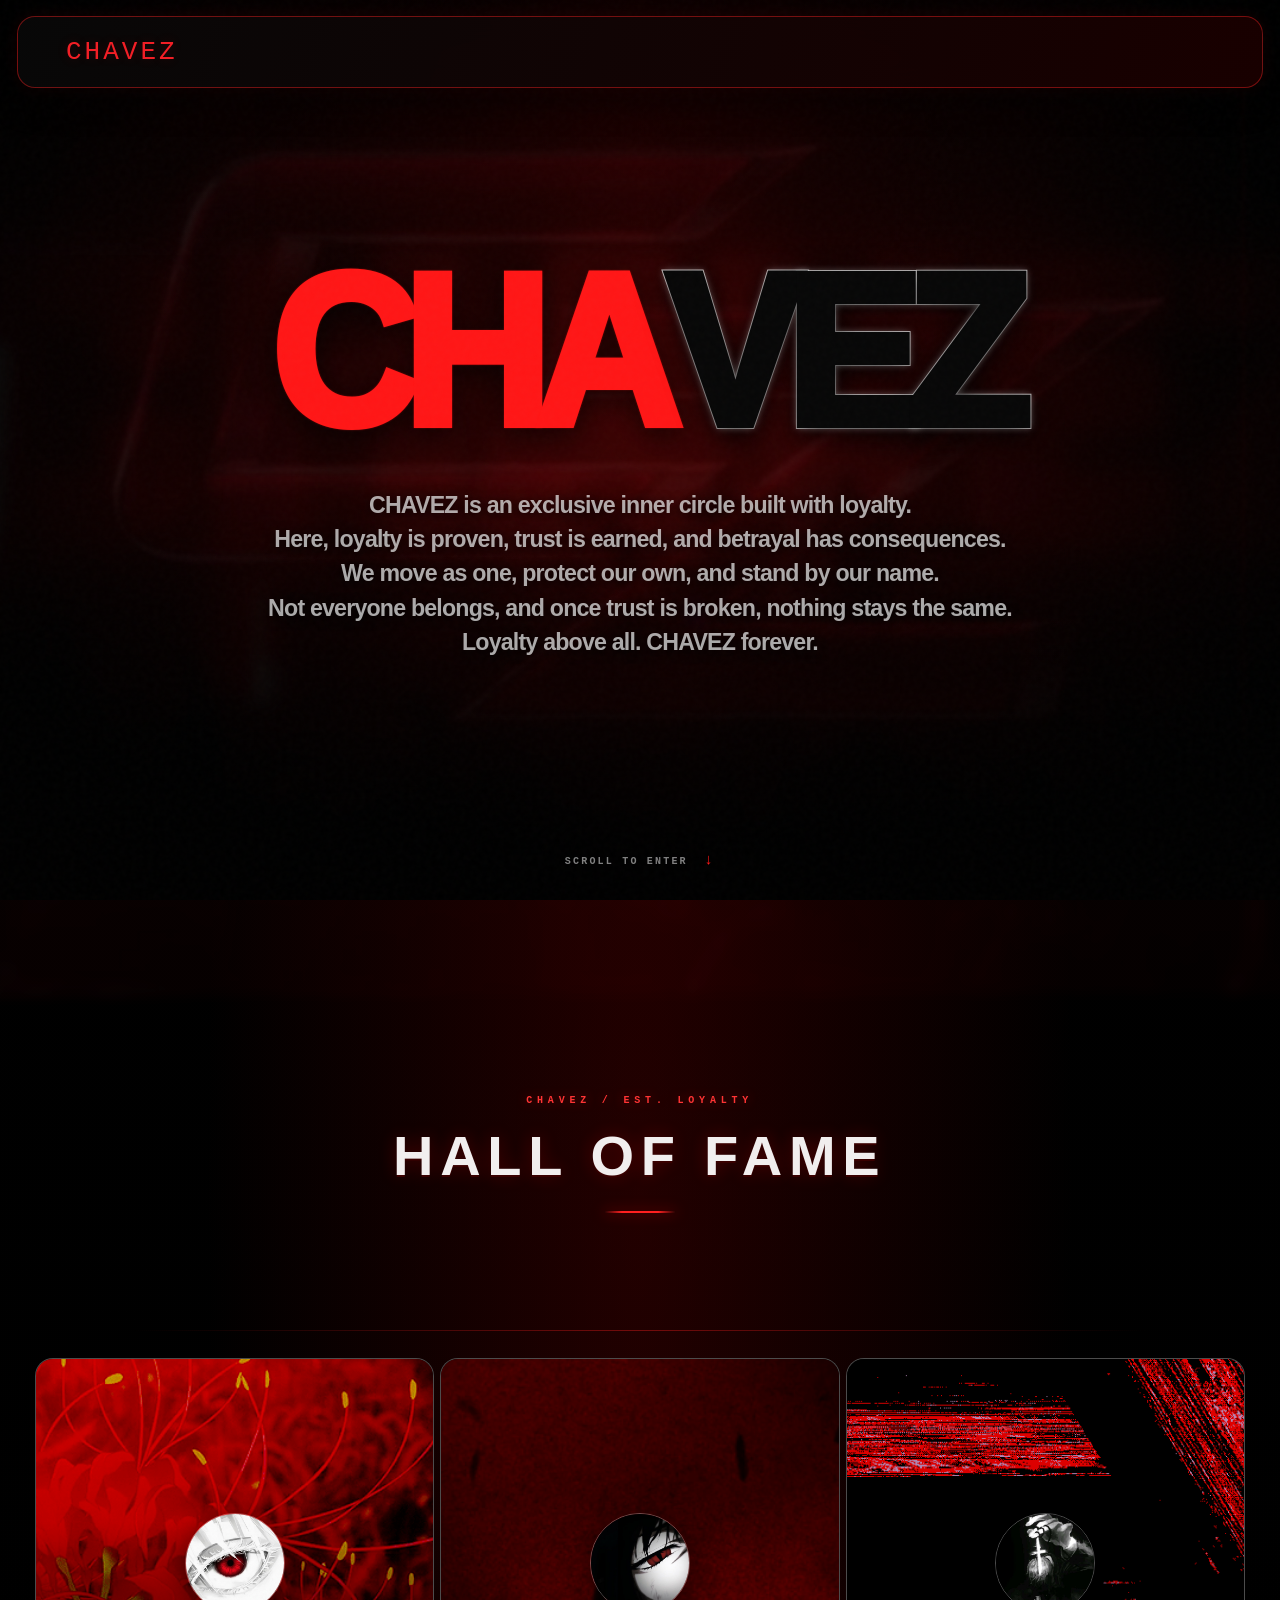
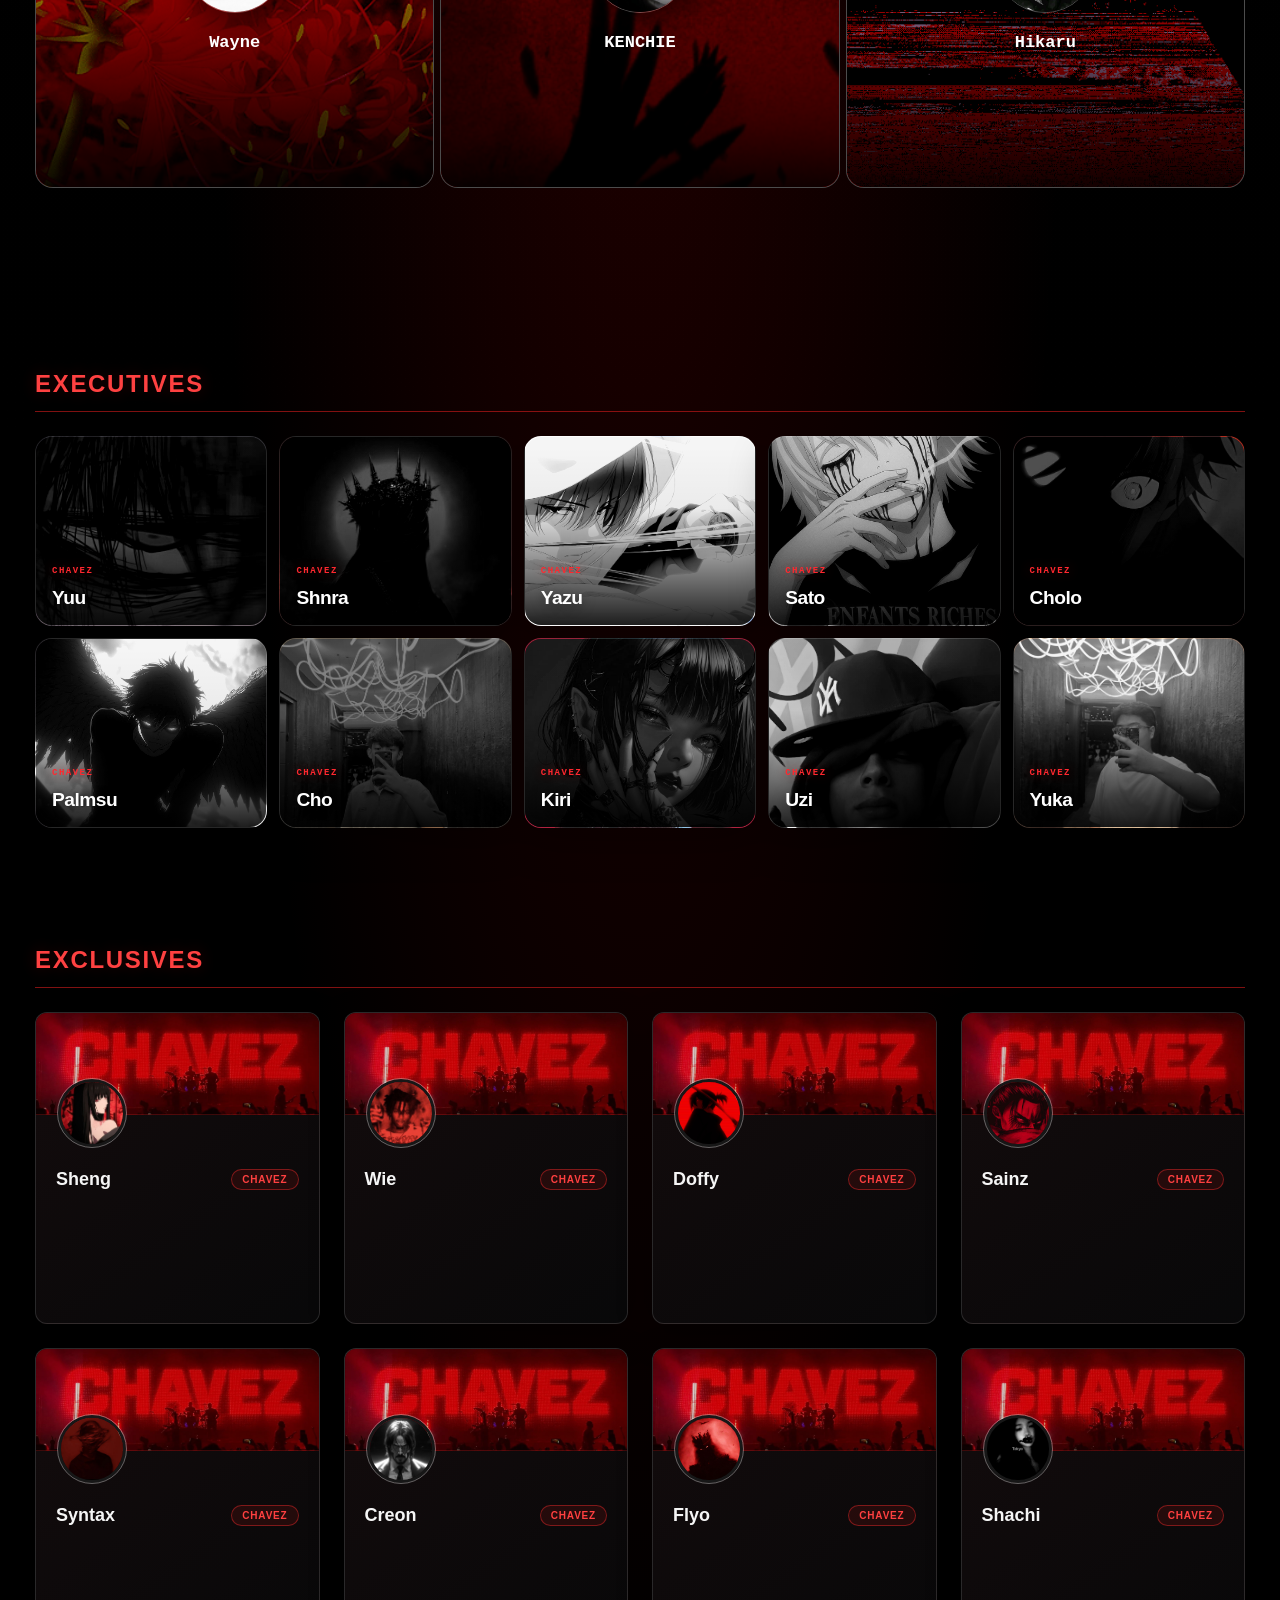
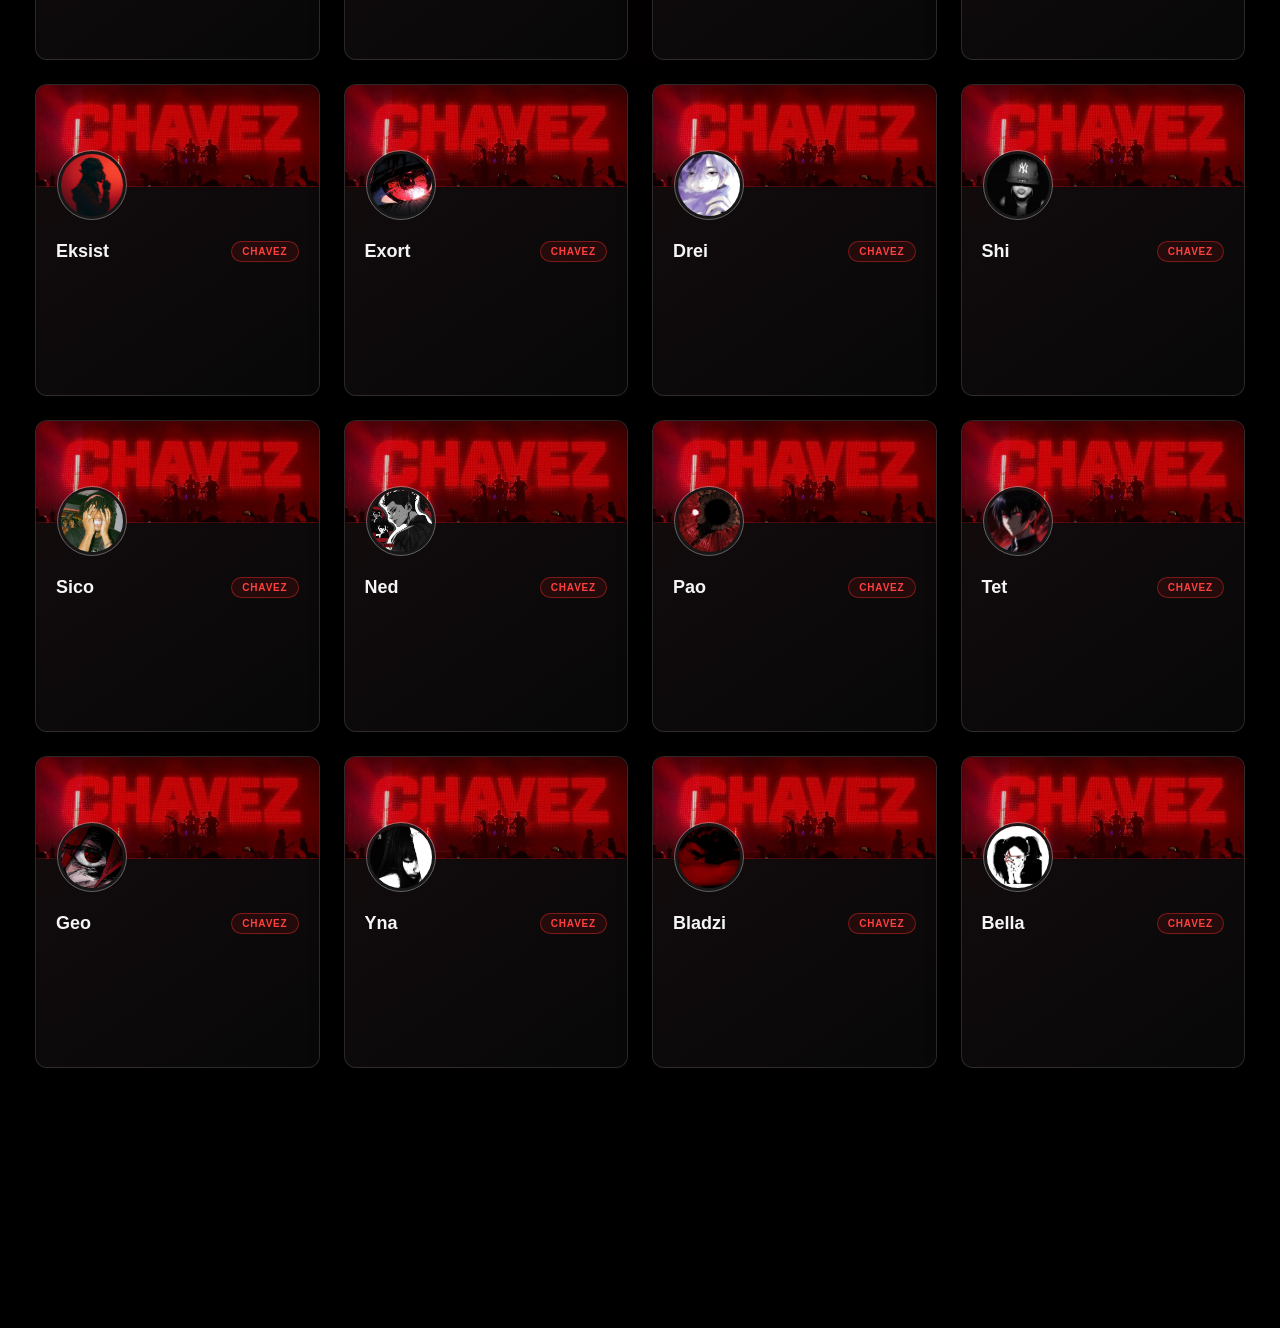
==== commit b2e21f5b: "Add files via upload" ====
--- a/home.html
+++ b/home.html
@@ -133,6 +133,11 @@
                     <img class="danger-avatar" src="PICTURESGIF/exortpfp.jpg" alt="Exort   profile">
                     <div class="danger-details"><div class="danger-name-row"><h3>Exort </h3><span class="danger-tag">CHAVEZ</span></div>
                 </article>
+                                                <article class="danger-card">
+                    <div class="danger-banner" style="--banner-image:url('PICTURESGIF/exclusivebanner.jpg')"></div>
+                    <img class="danger-avatar" src="PICTURESGIF/dreipfp.jpg" alt="Drei profile">
+                    <div class="danger-details"><div class="danger-name-row"><h3>Drei</h3><span class="danger-tag">CHAVEZ</span></div>
+                </article>
                                 <article class="danger-card">
                     <div class="danger-banner" style="--banner-image:url('PICTURESGIF/exclusivebanner.jpg')"></div>
                     <img class="danger-avatar" src="PICTURESGIF/Shipfp.jpg" alt="Shi profile">
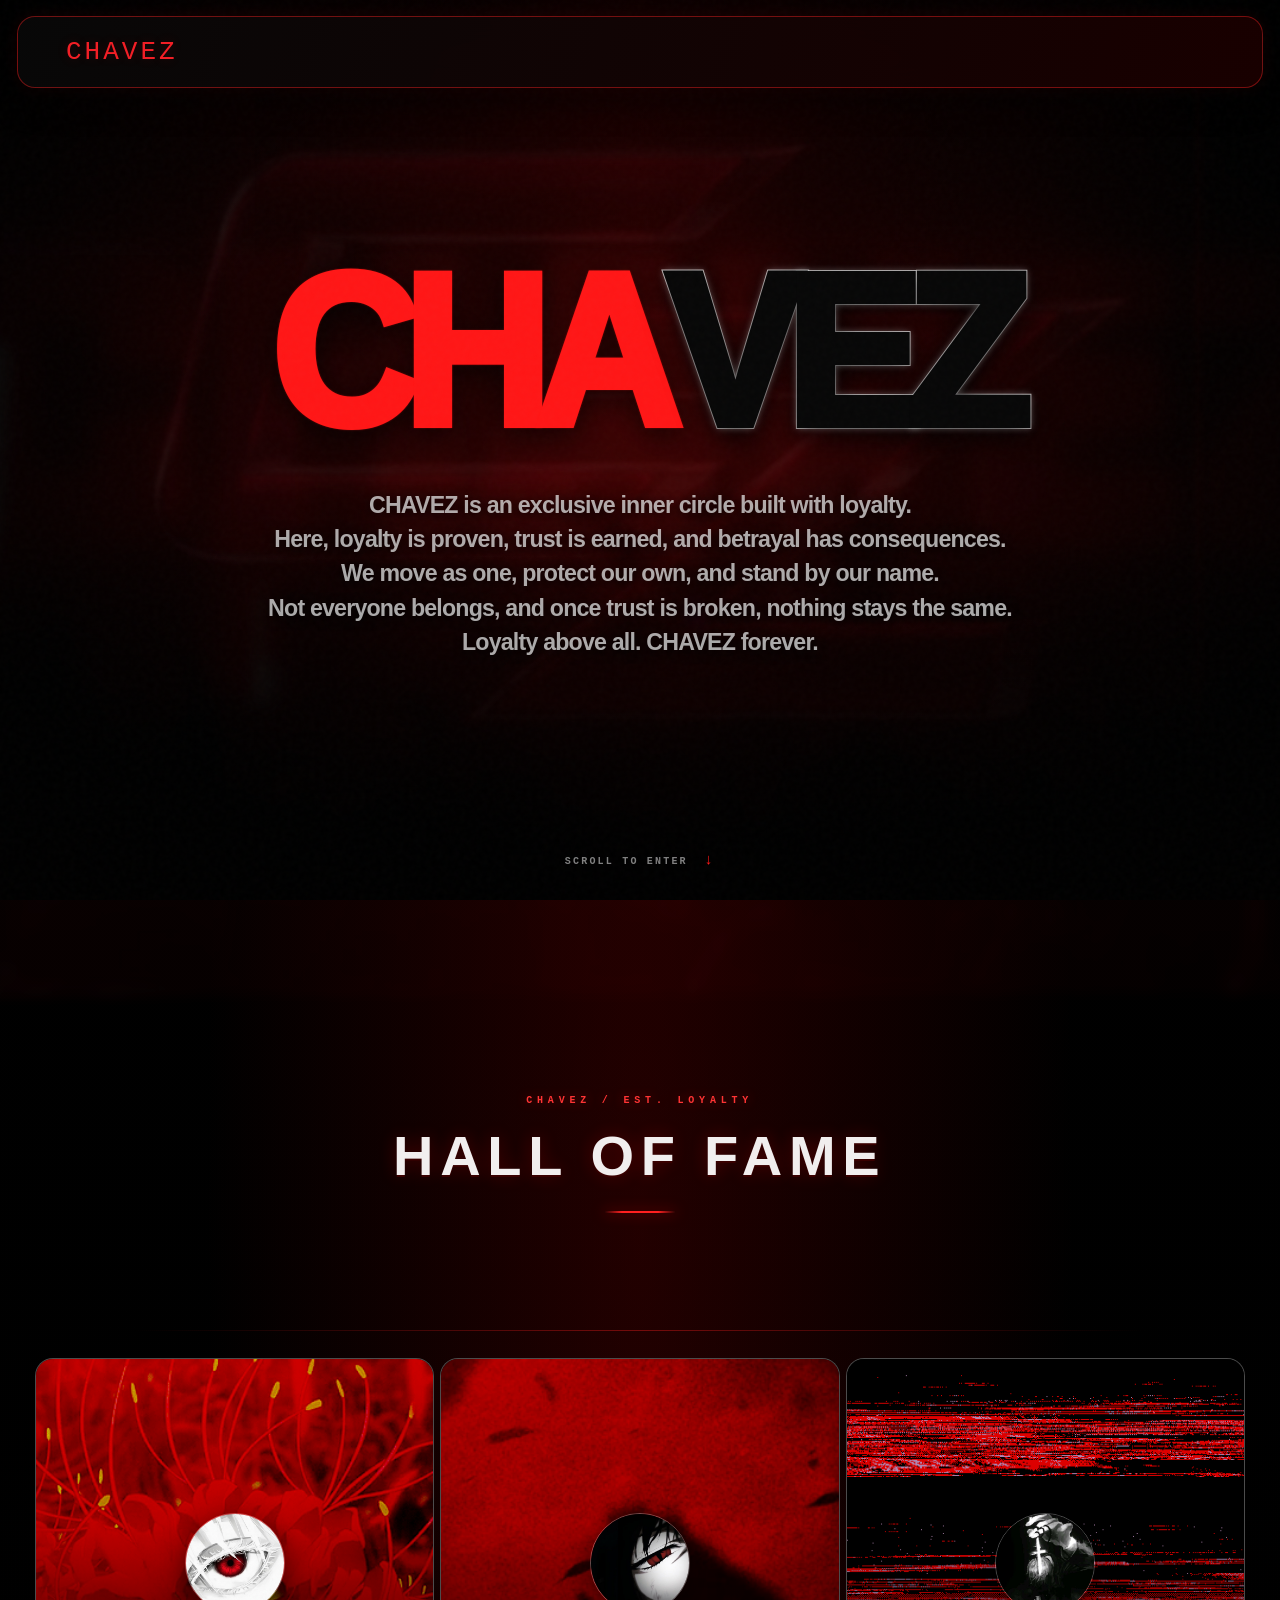
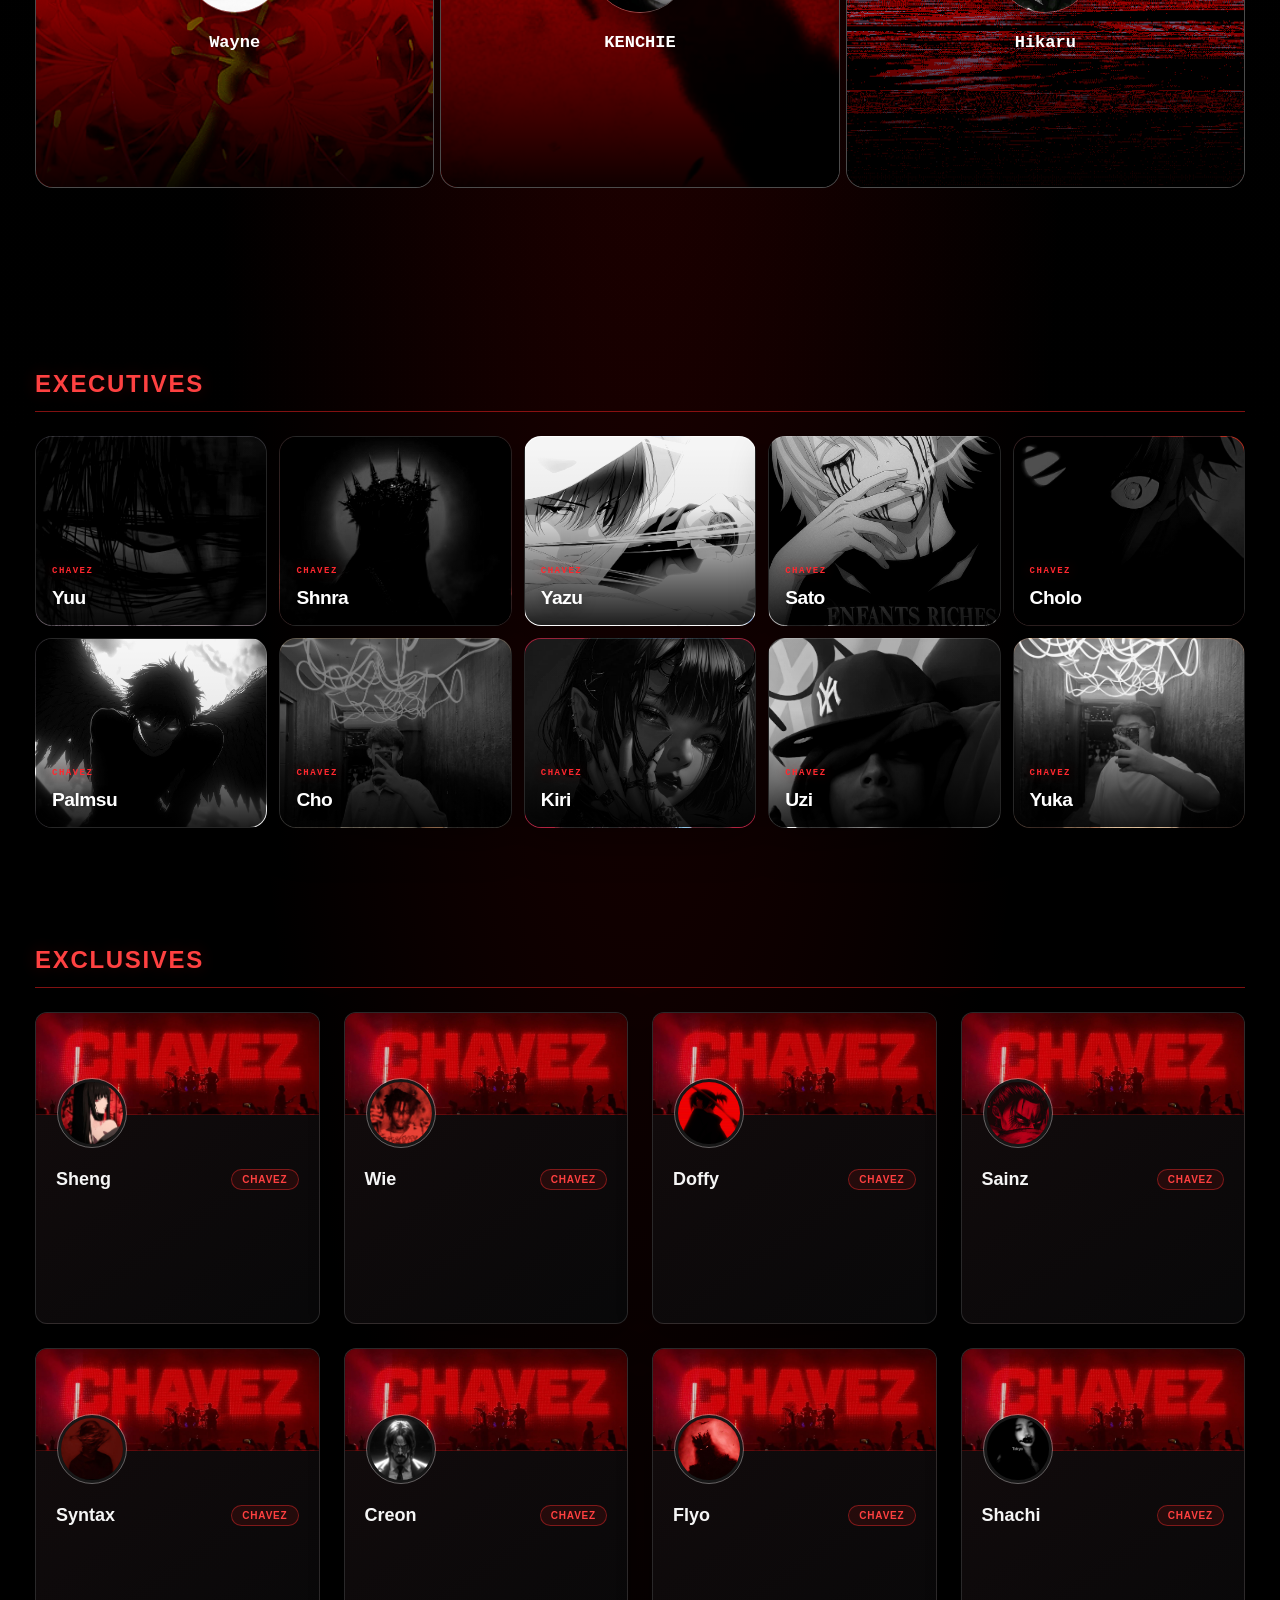
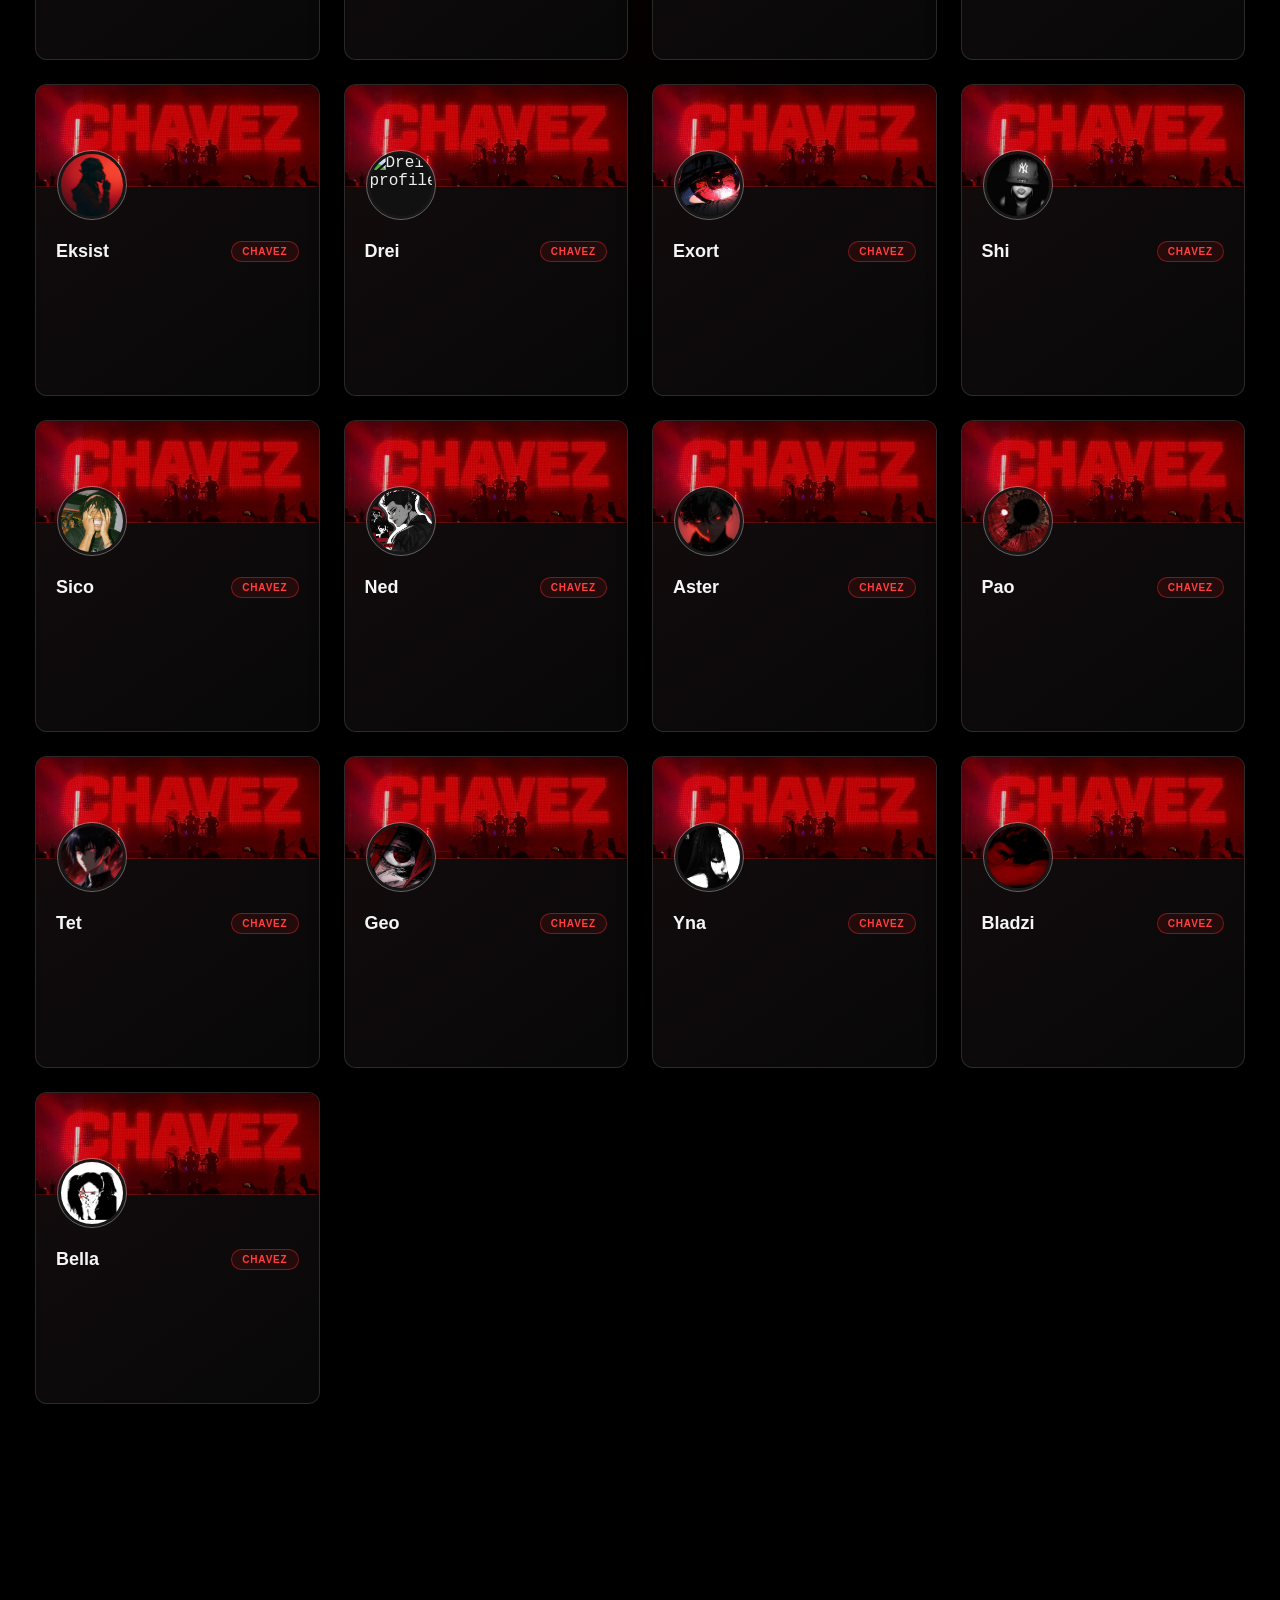
==== commit 8d64570c: "Add files via upload" ====
--- a/home.html
+++ b/home.html
@@ -37,7 +37,7 @@
                 <div class="member-info"><h2>Wayne</h2><p>@wayne</p><small>No Current Activity</small></div>
                 <div class="member-description">
                     <span class="description-label">DESCRIPTION</span>
-                    <p>FOUNDER</p>
+                    <p>andami kong followings na lalake, i feel so babae rn</p>
                 </div>
             </article>
 
@@ -128,15 +128,15 @@
                     <img class="danger-avatar" src="PICTURESGIF/Eksistpfp.jpg" alt="Eksist  profile">
                     <div class="danger-details"><div class="danger-name-row"><h3>Eksist </h3><span class="danger-tag">CHAVEZ</span></div>
                 </article>
+                                                <article class="danger-card">
+                    <div class="danger-banner" style="--banner-image:url('PICTURESGIF/exclusivebanner.jpg')"></div>
+                    <img class="danger-avatar" src="PICTURESGIF/dreifp.jpg" alt="Drei   profile">
+                    <div class="danger-details"><div class="danger-name-row"><h3>Drei </h3><span class="danger-tag">CHAVEZ</span></div>
+                </article>
                                 <article class="danger-card">
                     <div class="danger-banner" style="--banner-image:url('PICTURESGIF/exclusivebanner.jpg')"></div>
                     <img class="danger-avatar" src="PICTURESGIF/exortpfp.jpg" alt="Exort   profile">
                     <div class="danger-details"><div class="danger-name-row"><h3>Exort </h3><span class="danger-tag">CHAVEZ</span></div>
-                </article>
-                                                <article class="danger-card">
-                    <div class="danger-banner" style="--banner-image:url('PICTURESGIF/exclusivebanner.jpg')"></div>
-                    <img class="danger-avatar" src="PICTURESGIF/dreipfp.jpg" alt="Drei profile">
-                    <div class="danger-details"><div class="danger-name-row"><h3>Drei</h3><span class="danger-tag">CHAVEZ</span></div>
                 </article>
                                 <article class="danger-card">
                     <div class="danger-banner" style="--banner-image:url('PICTURESGIF/exclusivebanner.jpg')"></div>
@@ -152,6 +152,11 @@
                     <div class="danger-banner" style="--banner-image:url('PICTURESGIF/exclusivebanner.jpg')"></div>
                     <img class="danger-avatar" src="PICTURESGIF/Nedpfp.jpg" alt="Ned profile">
                     <div class="danger-details"><div class="danger-name-row"><h3>Ned</h3><span class="danger-tag">CHAVEZ</span></div>
+                </article>
+                                                                <article class="danger-card">
+                    <div class="danger-banner" style="--banner-image:url('PICTURESGIF/exclusivebanner.jpg')"></div>
+                    <img class="danger-avatar" src="PICTURESGIF/Asterpfp.jpg" alt="Aster profile">
+                    <div class="danger-details"><div class="danger-name-row"><h3>Aster</h3><span class="danger-tag">CHAVEZ</span></div>
                 </article>
                                 <article class="danger-card">
                     <div class="danger-banner" style="--banner-image:url('PICTURESGIF/exclusivebanner.jpg')"></div>
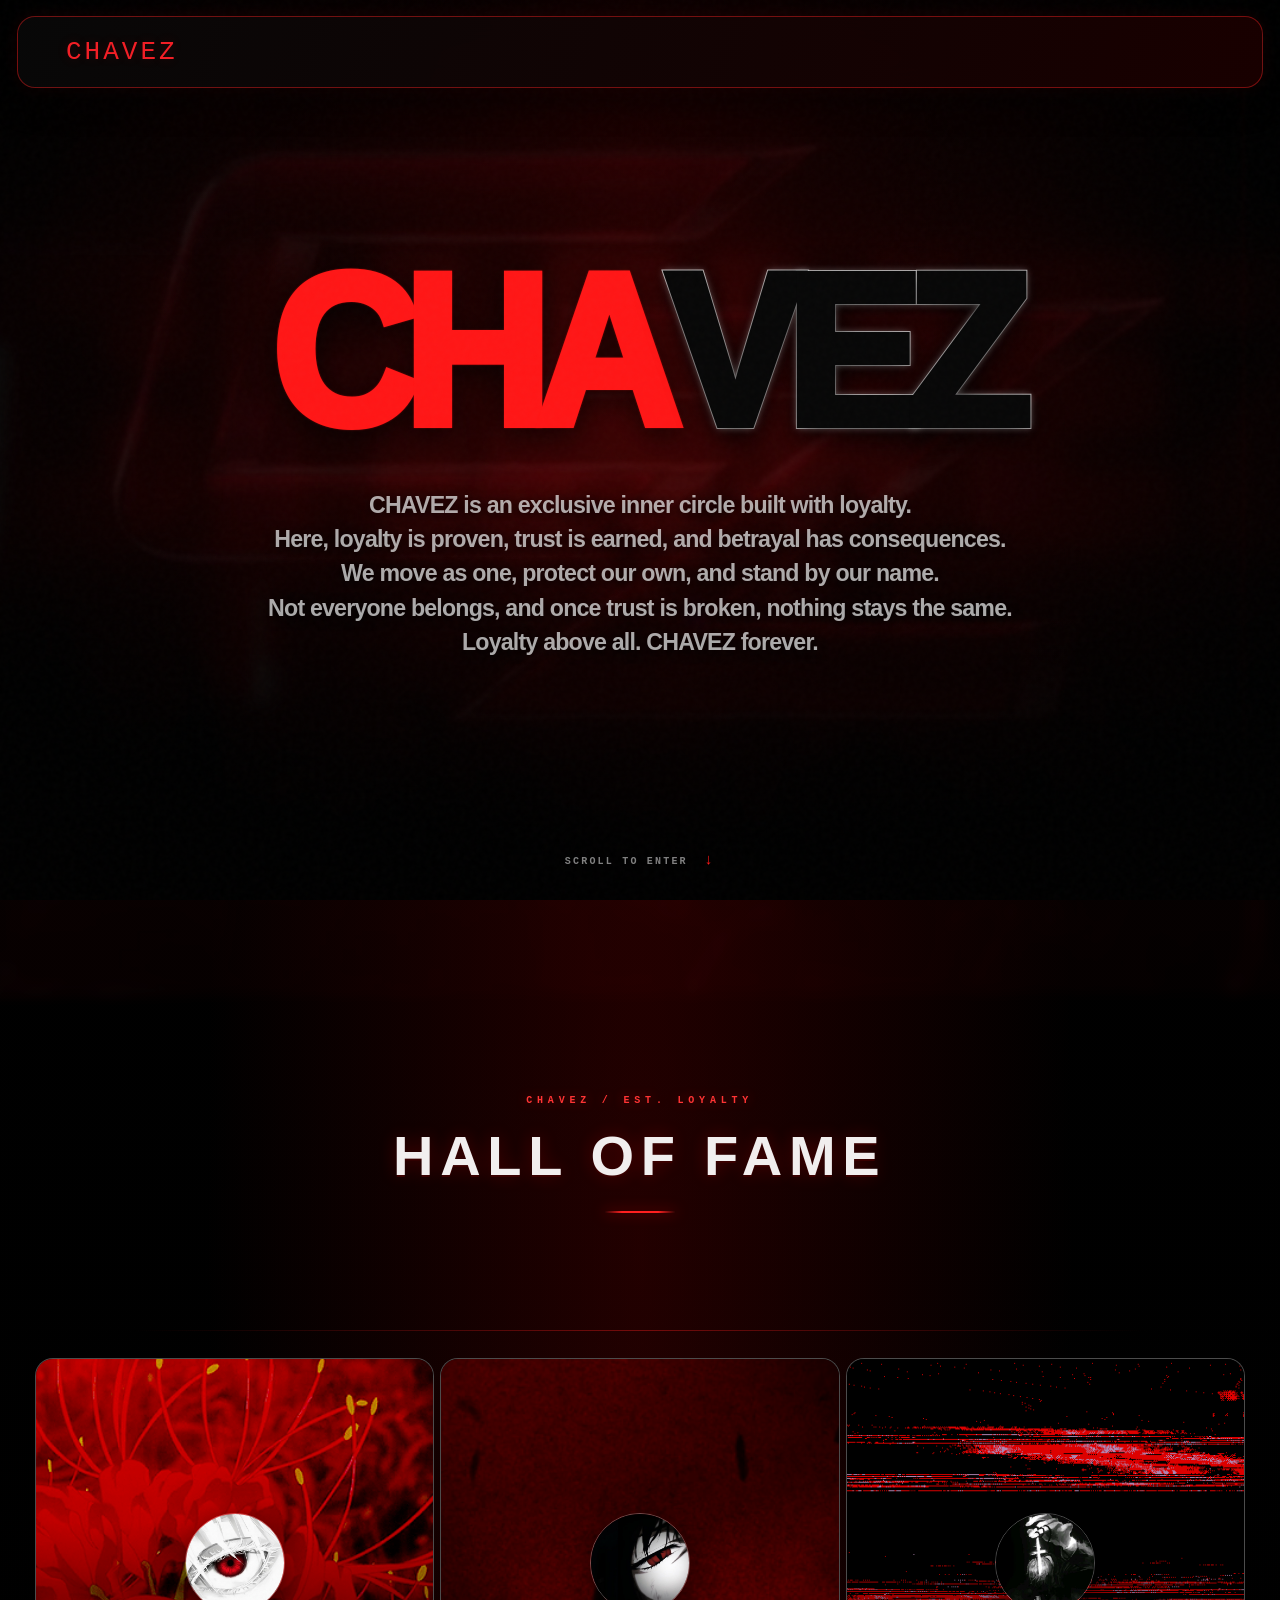
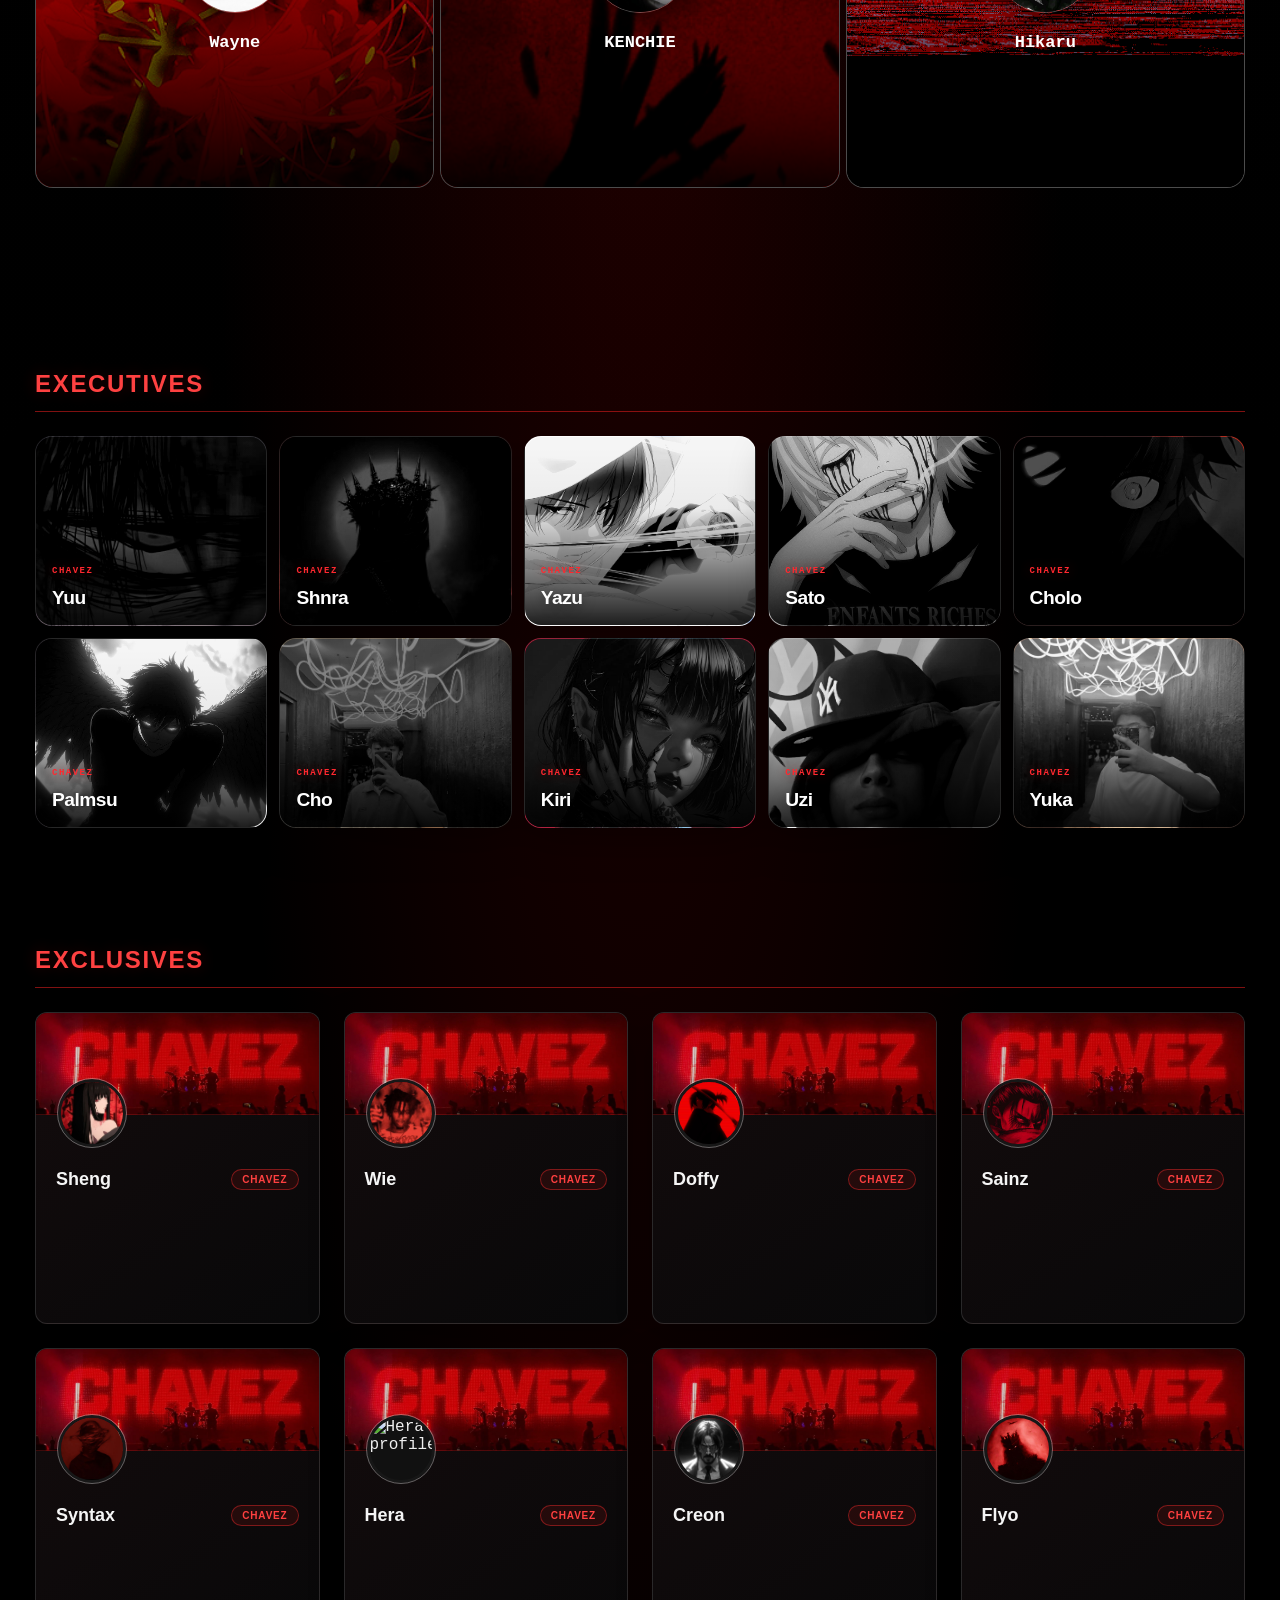
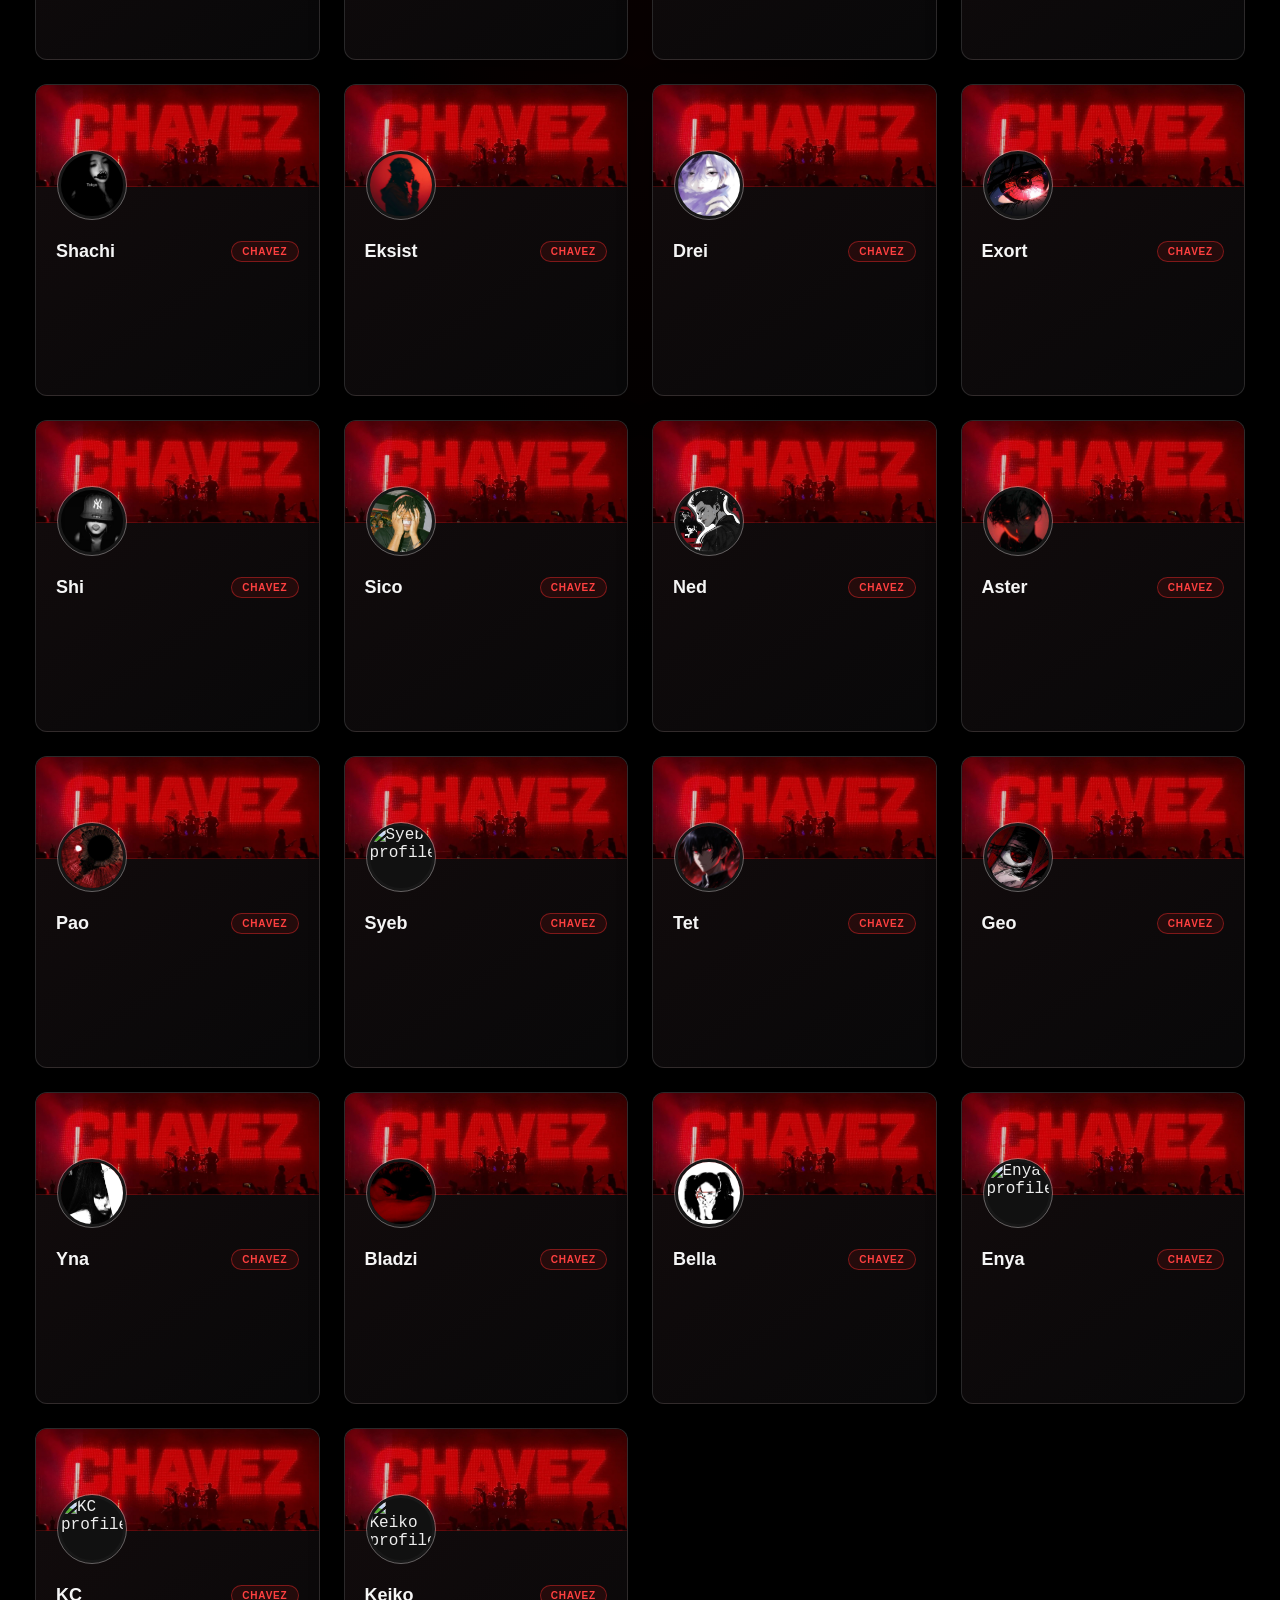
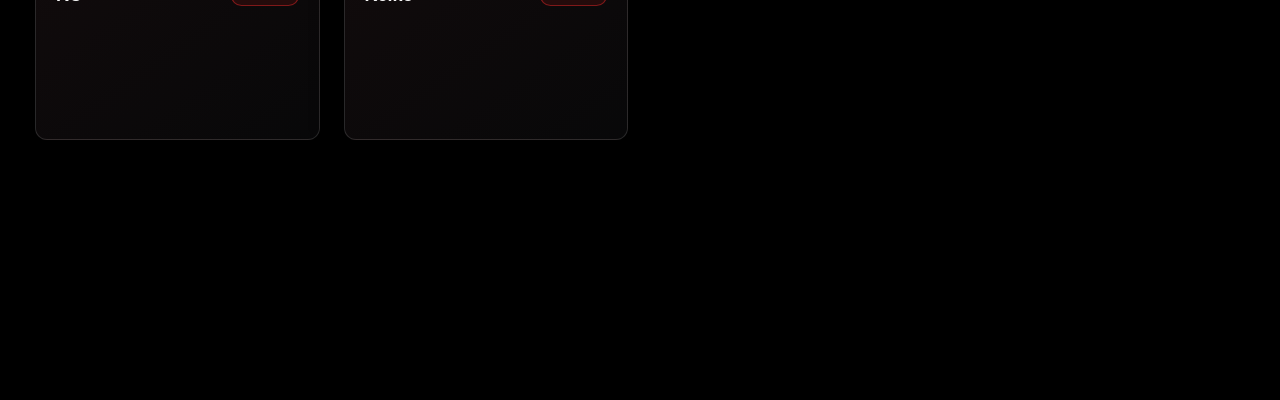
==== commit fa5ebe6f: "Update home.html" ====
--- a/home.html
+++ b/home.html
@@ -110,6 +110,11 @@
                 </article>
                                 <article class="danger-card">
                     <div class="danger-banner" style="--banner-image:url('PICTURESGIF/exclusivebanner.jpg')"></div>
+                    <img class="danger-avatar" src="PICTURESGIF/herapfp.jpg" alt="Hera profile">
+                    <div class="danger-details"><div class="danger-name-row"><h3>Hera</h3><span class="danger-tag">CHAVEZ</span></div>
+                </article>
+                                <article class="danger-card">
+                    <div class="danger-banner" style="--banner-image:url('PICTURESGIF/exclusivebanner.jpg')"></div>
                     <img class="danger-avatar" src="PICTURESGIF/Creonpfp.jpg" alt="Creon profile">
                     <div class="danger-details"><div class="danger-name-row"><h3>Creon </h3><span class="danger-tag">CHAVEZ</span></div>
                 </article>
@@ -130,12 +135,12 @@
                 </article>
                                                 <article class="danger-card">
                     <div class="danger-banner" style="--banner-image:url('PICTURESGIF/exclusivebanner.jpg')"></div>
-                    <img class="danger-avatar" src="PICTURESGIF/dreifp.jpg" alt="Drei   profile">
+                    <img class="danger-avatar" src="PICTURESGIF/dreipfp.jpg" alt="Drei   profile">
                     <div class="danger-details"><div class="danger-name-row"><h3>Drei </h3><span class="danger-tag">CHAVEZ</span></div>
                 </article>
                                 <article class="danger-card">
                     <div class="danger-banner" style="--banner-image:url('PICTURESGIF/exclusivebanner.jpg')"></div>
-                    <img class="danger-avatar" src="PICTURESGIF/exortpfp.jpg" alt="Exort   profile">
+                    <img class="danger-avatar" src="PICTURESGIF/exortpfp.jpg" alt="Exort profile">
                     <div class="danger-details"><div class="danger-name-row"><h3>Exort </h3><span class="danger-tag">CHAVEZ</span></div>
                 </article>
                                 <article class="danger-card">
@@ -163,6 +168,11 @@
                     <img class="danger-avatar" src="PICTURESGIF/Paopfp.jpg" alt="Pao profile">
                     <div class="danger-details"><div class="danger-name-row"><h3>Pao</h3><span class="danger-tag">CHAVEZ</span></div>
                 </article>
+                                                                <article class="danger-card">
+                    <div class="danger-banner" style="--banner-image:url('PICTURESGIF/exclusivebanner.jpg')"></div>
+                    <img class="danger-avatar" src="PICTURESGIF/Syebpfp.jpg" alt="Syeb profile">
+                    <div class="danger-details"><div class="danger-name-row"><h3>Syeb</h3><span class="danger-tag">CHAVEZ</span></div>
+                </article>
                                                 <article class="danger-card">
                     <div class="danger-banner" style="--banner-image:url('PICTURESGIF/exclusivebanner.jpg')"></div>
                     <img class="danger-avatar" src="PICTURESGIF/tetpfp.jpg" alt="Tet profile">
@@ -187,6 +197,21 @@
                     <div class="danger-banner" style="--banner-image:url('PICTURESGIF/exclusivebanner.jpg')"></div>
                     <img class="danger-avatar" src="PICTURESGIF/bellapfp.jpg" alt="Bella profile">
                     <div class="danger-details"><div class="danger-name-row"><h3>Bella</h3><span class="danger-tag">CHAVEZ</span></div>
+                </article>
+                                <article class="danger-card">
+                    <div class="danger-banner" style="--banner-image:url('PICTURESGIF/exclusivebanner.jpg')"></div>
+                    <img class="danger-avatar" src="PICTURESGIF/enyapfp.jpg" alt="Enya profile">
+                    <div class="danger-details"><div class="danger-name-row"><h3>Enya</h3><span class="danger-tag">CHAVEZ</span></div>
+                </article>
+                                <article class="danger-card">
+                    <div class="danger-banner" style="--banner-image:url('PICTURESGIF/exclusivebanner.jpg')"></div>
+                    <img class="danger-avatar" src="PICTURESGIF/kcpfp.jpg" alt="KC profile">
+                    <div class="danger-details"><div class="danger-name-row"><h3>KC</h3><span class="danger-tag">CHAVEZ</span></div>
+                </article>
+                                    <article class="danger-card">
+                    <div class="danger-banner" style="--banner-image:url('PICTURESGIF/exclusivebanner.jpg')"></div>
+                    <img class="danger-avatar" src="PICTURESGIF/keikopfp.jpg" alt="Keiko profile">
+                    <div class="danger-details"><div class="danger-name-row"><h3>Keiko</h3><span class="danger-tag">CHAVEZ</span></div>
                 </article>
             </div>
         </section>
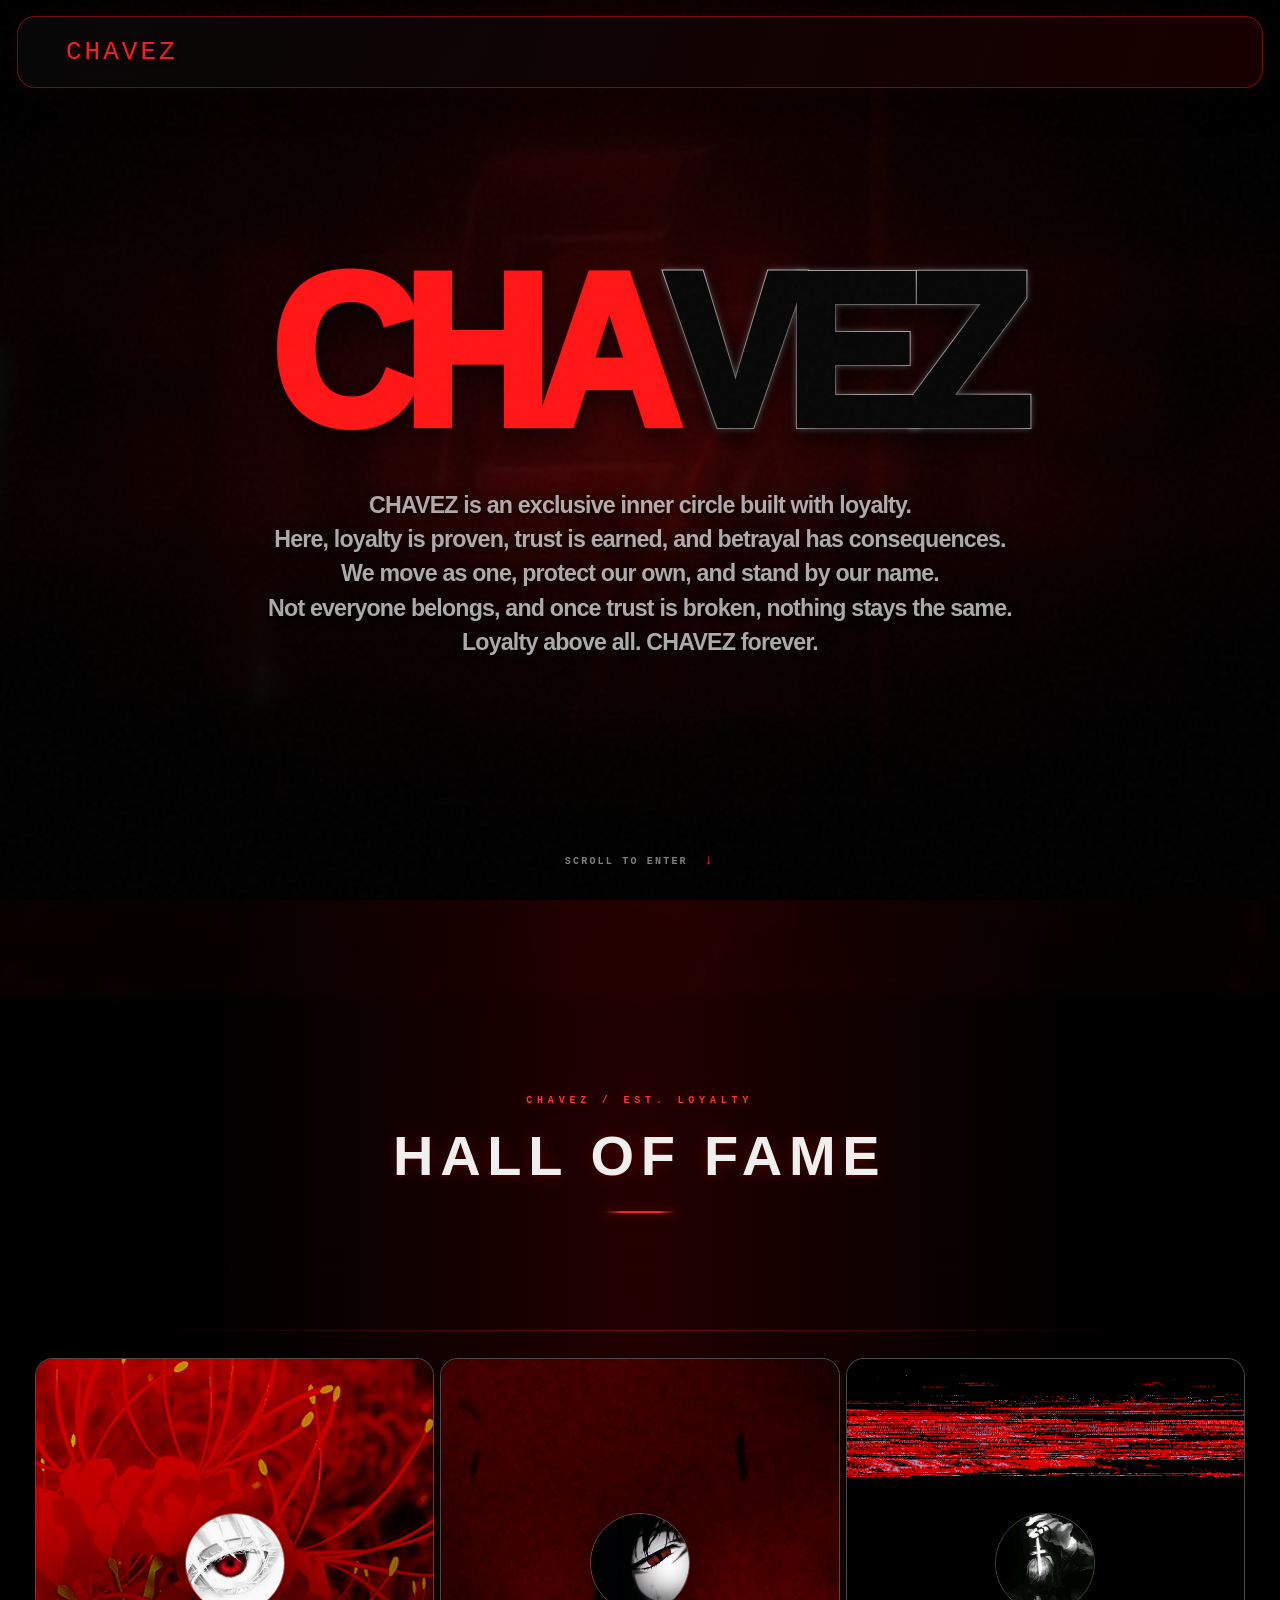
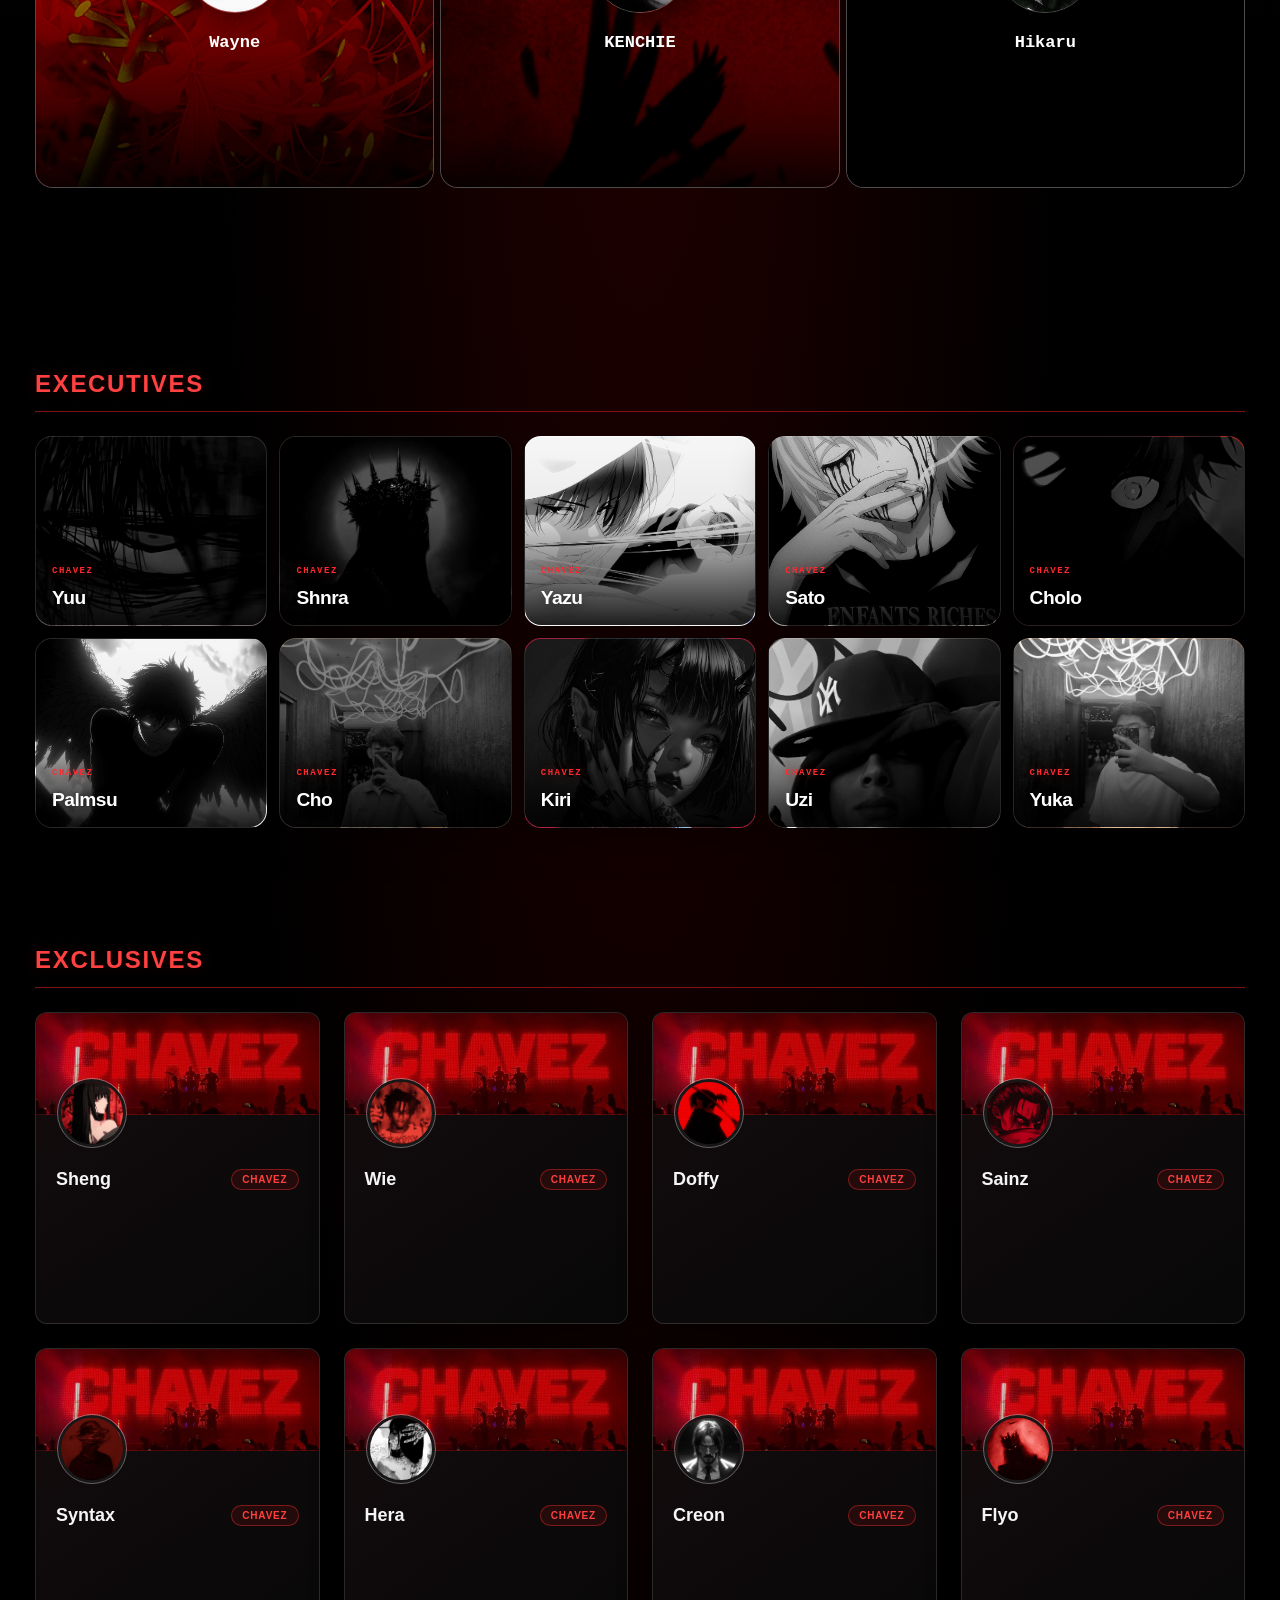
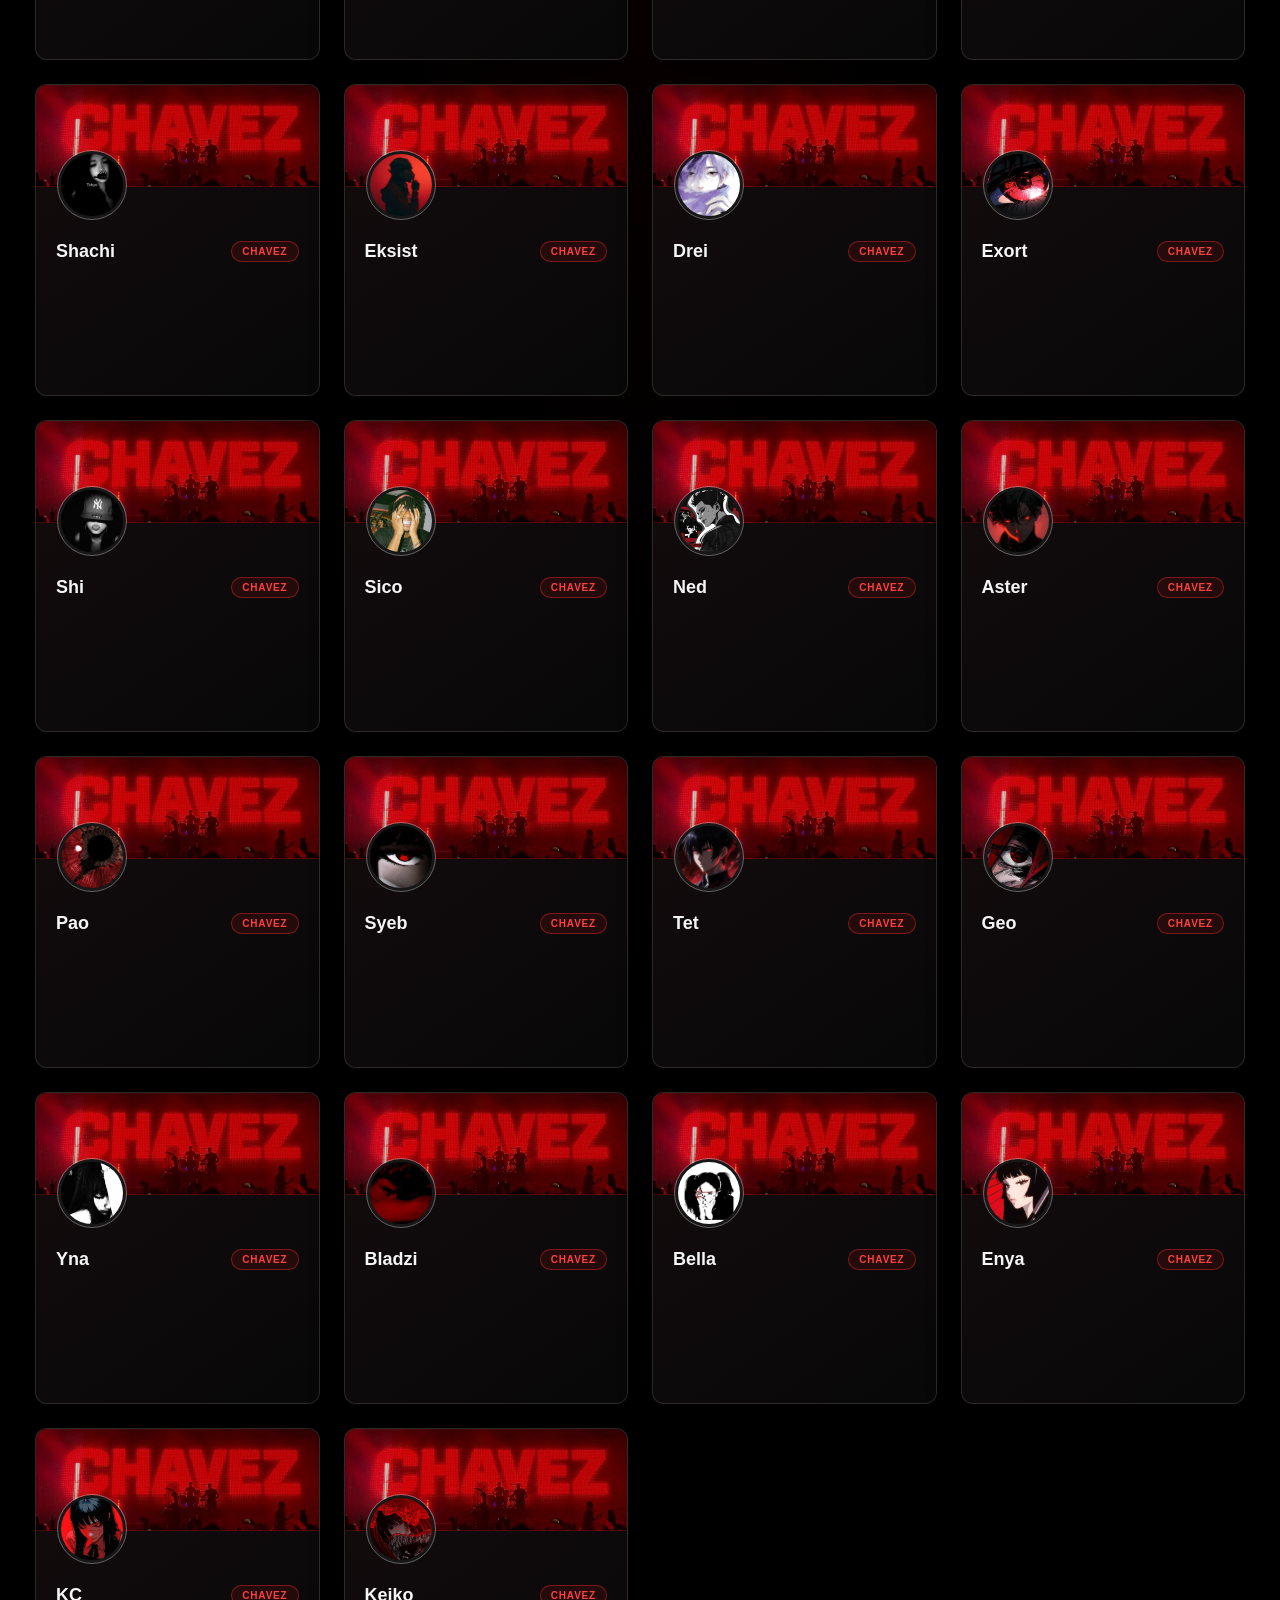
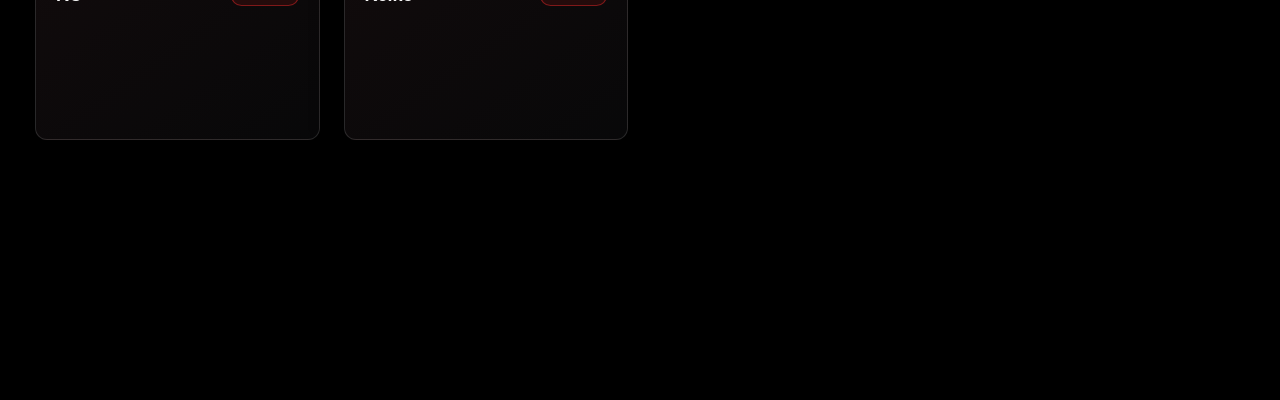
==== commit b0bafab8: "Update home.html" ====
--- a/home.html
+++ b/home.html
@@ -170,7 +170,7 @@
                 </article>
                                                                 <article class="danger-card">
                     <div class="danger-banner" style="--banner-image:url('PICTURESGIF/exclusivebanner.jpg')"></div>
-                    <img class="danger-avatar" src="PICTURESGIF/Syebpfp.jpg" alt="Syeb profile">
+                    <img class="danger-avatar" src="PICTURESGIF/syebpfp.jpg" alt="Syeb profile">
                     <div class="danger-details"><div class="danger-name-row"><h3>Syeb</h3><span class="danger-tag">CHAVEZ</span></div>
                 </article>
                                                 <article class="danger-card">
